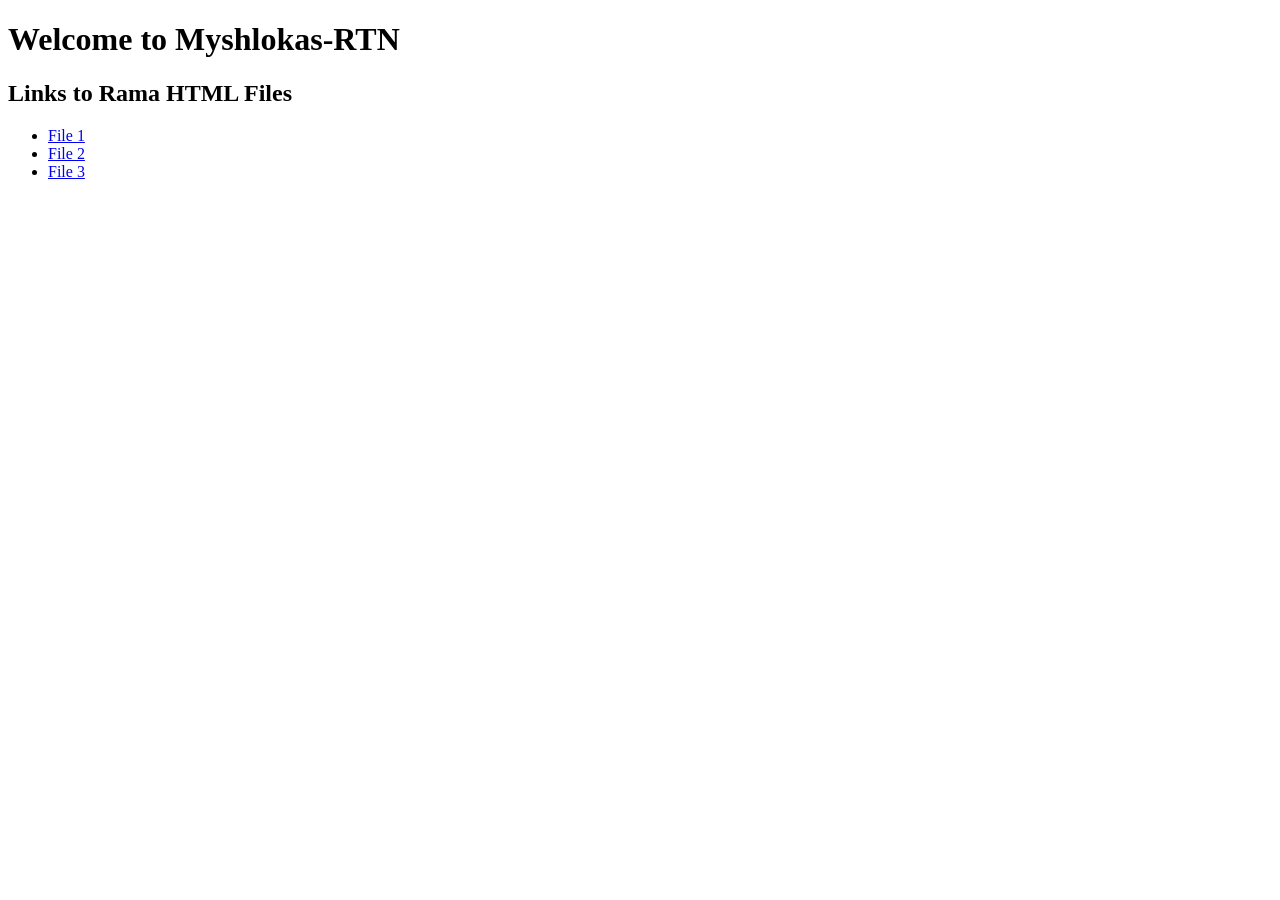
==== index.html @ 7e6cd4e2 "Create index.html for GitHub Pages" ====
<!DOCTYPE html>
<html lang="en">
<head>
    <meta charset="UTF-8">
    <meta name="viewport" content="width=device-width, initial-scale=1.0">
    <title>Homepage</title>
</head>
<body>
    <h1>Welcome to Myshlokas-RTN</h1>
    <h2>Links to Rama HTML Files</h2>
    <ul>
        <li><a href="Rama/file1.html">File 1</a></li>
        <li><a href="Rama/file2.html">File 2</a></li>
        <li><a href="Rama/file3.html">File 3</a></li>
        <!-- Add more links as needed -->
    </ul>
</body>
</html>
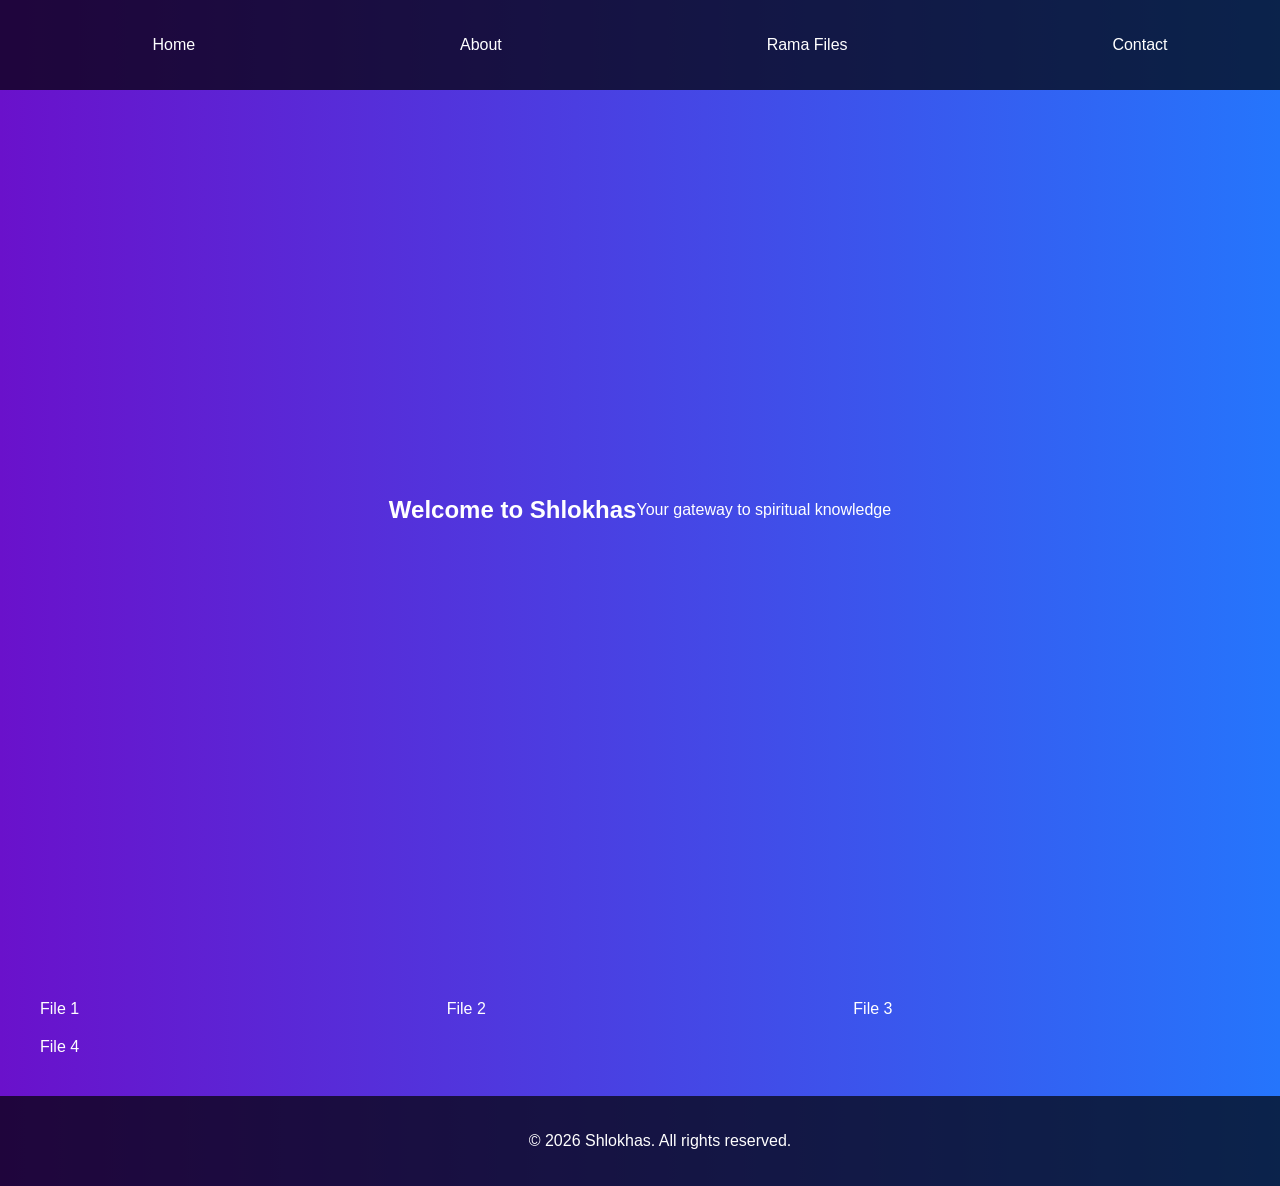
==== commit 6a1f8e34: "Update index.html" ====
--- a/index.html
+++ b/index.html
@@ -4,15 +4,95 @@
     <meta charset="UTF-8">
     <meta name="viewport" content="width=device-width, initial-scale=1.0">
     <title>Homepage</title>
+    <style>
+        body {
+            margin: 0;
+            font-family: Arial, sans-serif;
+            background: linear-gradient(to right, #6a11cb, #2575fc);
+            color: white;
+            overflow-x: hidden;
+        }
+        header {
+            background: rgba(0, 0, 0, 0.7);
+            padding: 20px;
+            position: fixed;
+            width: 100%;
+            top: 0;
+            z-index: 10;
+        }
+        nav ul {
+            list-style: none;
+            display: flex;
+            justify-content: space-around;
+            padding: 0;
+        }
+        nav ul li {
+            margin: 0 15px;
+        }
+        nav a {
+            color: white;
+            text-decoration: none;
+        }
+        .hero {
+            height: 100vh;
+            display: flex;
+            justify-content: center;
+            align-items: center;
+            text-align: center;
+            margin-top: 60px;
+            opacity: 0;
+            animation: fadeIn 1s forwards;
+        }
+        @keyframes fadeIn {
+            from { opacity: 0; }
+            to { opacity: 1; }
+        }
+        .grid {
+            display: grid;
+            grid-template-columns: repeat(auto-fill, minmax(300px, 1fr));
+            gap: 20px;
+            margin: 20px;
+            padding: 20px;
+        }
+        footer {
+            text-align: center;
+            padding: 20px;
+            background: rgba(0, 0, 0, 0.7);
+            position: relative;
+            bottom: 0;
+            width: 100%;
+        }
+        @media (max-width: 600px) {
+            nav ul {
+                flex-direction: column;
+            }
+        }
+    </style>
 </head>
 <body>
-    <h1>Welcome to Myshlokas-RTN</h1>
-    <h2>Links to Rama HTML Files</h2>
-    <ul>
-        <li><a href="Rama/file1.html">File 1</a></li>
-        <li><a href="Rama/file2.html">File 2</a></li>
-        <li><a href="Rama/file3.html">File 3</a></li>
-        <!-- Add more links as needed -->
-    </ul>
+    <header>
+        <nav>
+            <ul>
+                <li><a href="#">Home</a></li>
+                <li><a href="#">About</a></li>
+                <li><a href="#">Rama Files</a></li>
+                <li><a href="#">Contact</a></li>
+            </ul>
+        </nav>
+    </header>
+    <section class="hero">
+        <h1>Welcome to Shlokhas</h1>
+        <p>Your gateway to spiritual knowledge</p>
+    </section>
+    <section class="grid">
+        <!-- Sample content for grid. This will be replaced with Rama folder files -->
+        <div class="file">File 1</div>
+        <div class="file">File 2</div>
+        <div class="file">File 3</div>
+        <div class="file">File 4</div>
+    </section>
+    <footer>
+        <p>© 2026 Shlokhas. All rights reserved.</p>
+    </footer>
 </body>
-</html>+</html>
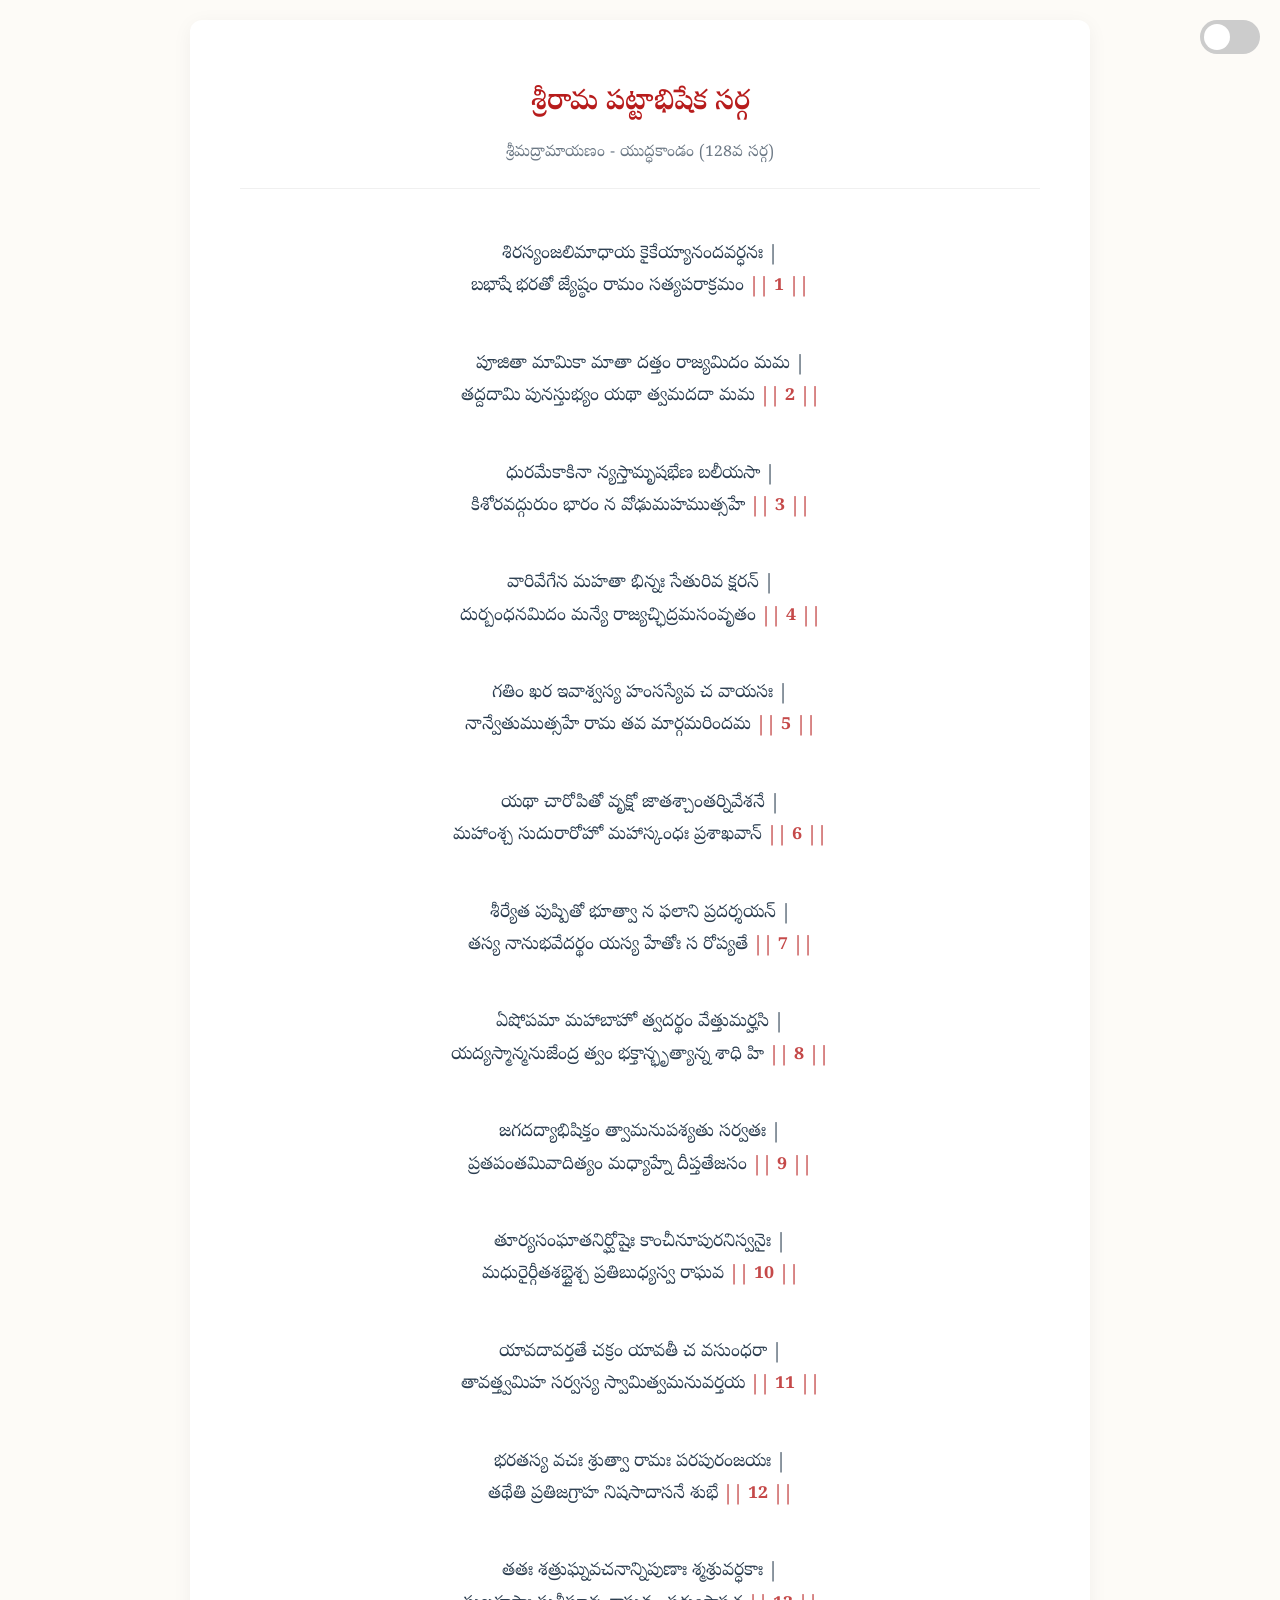
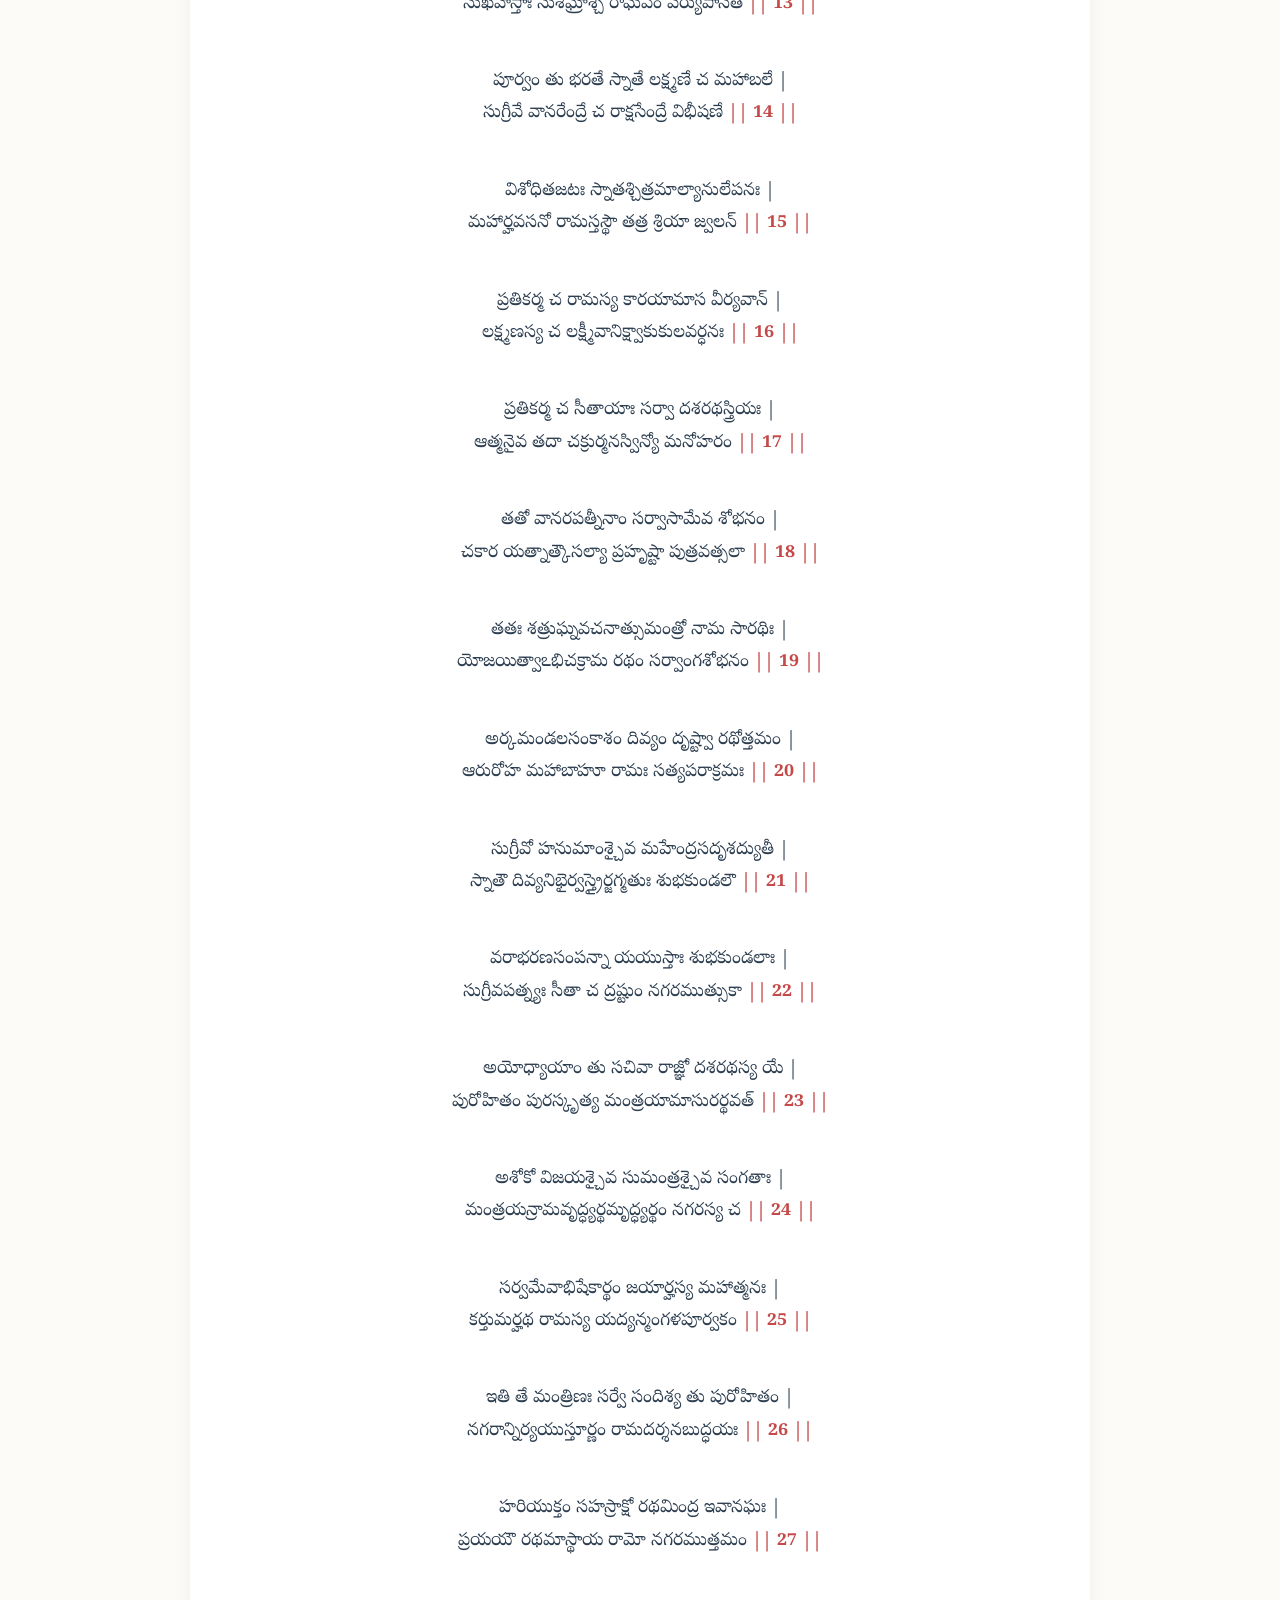
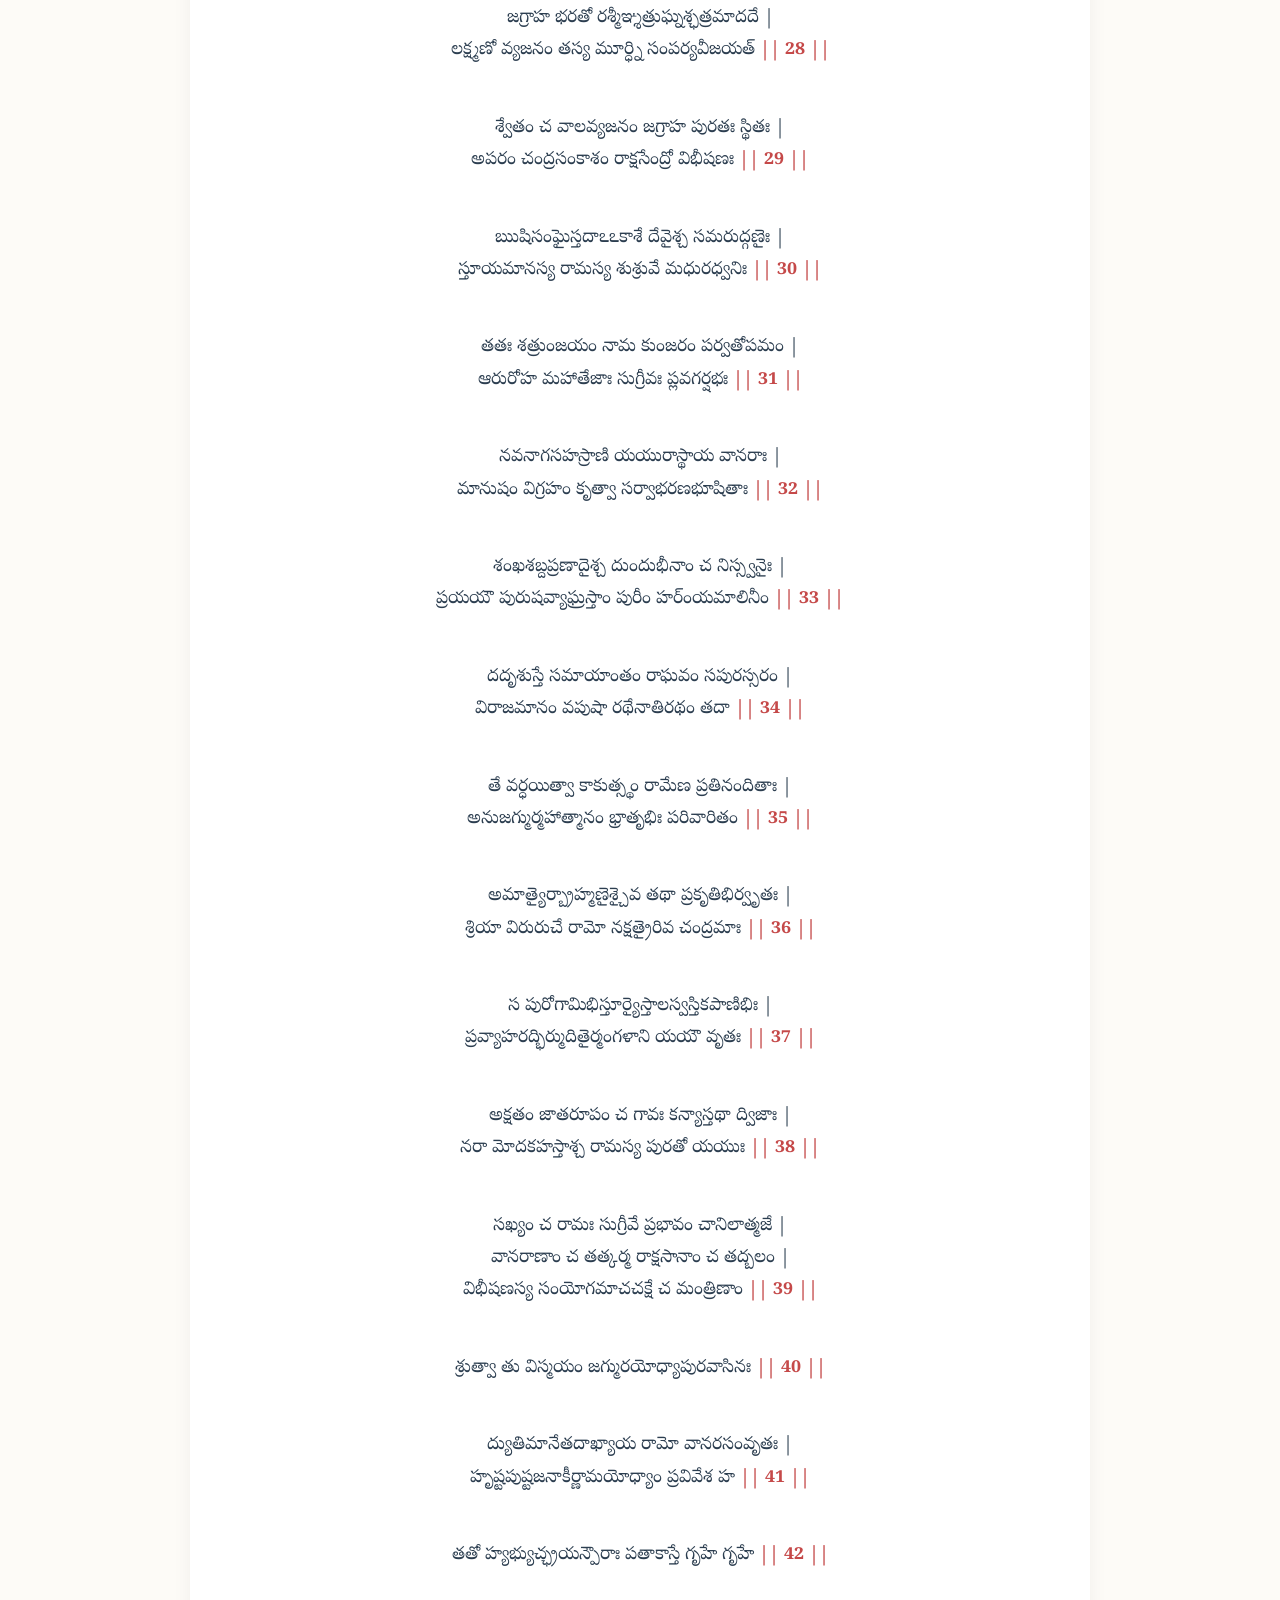
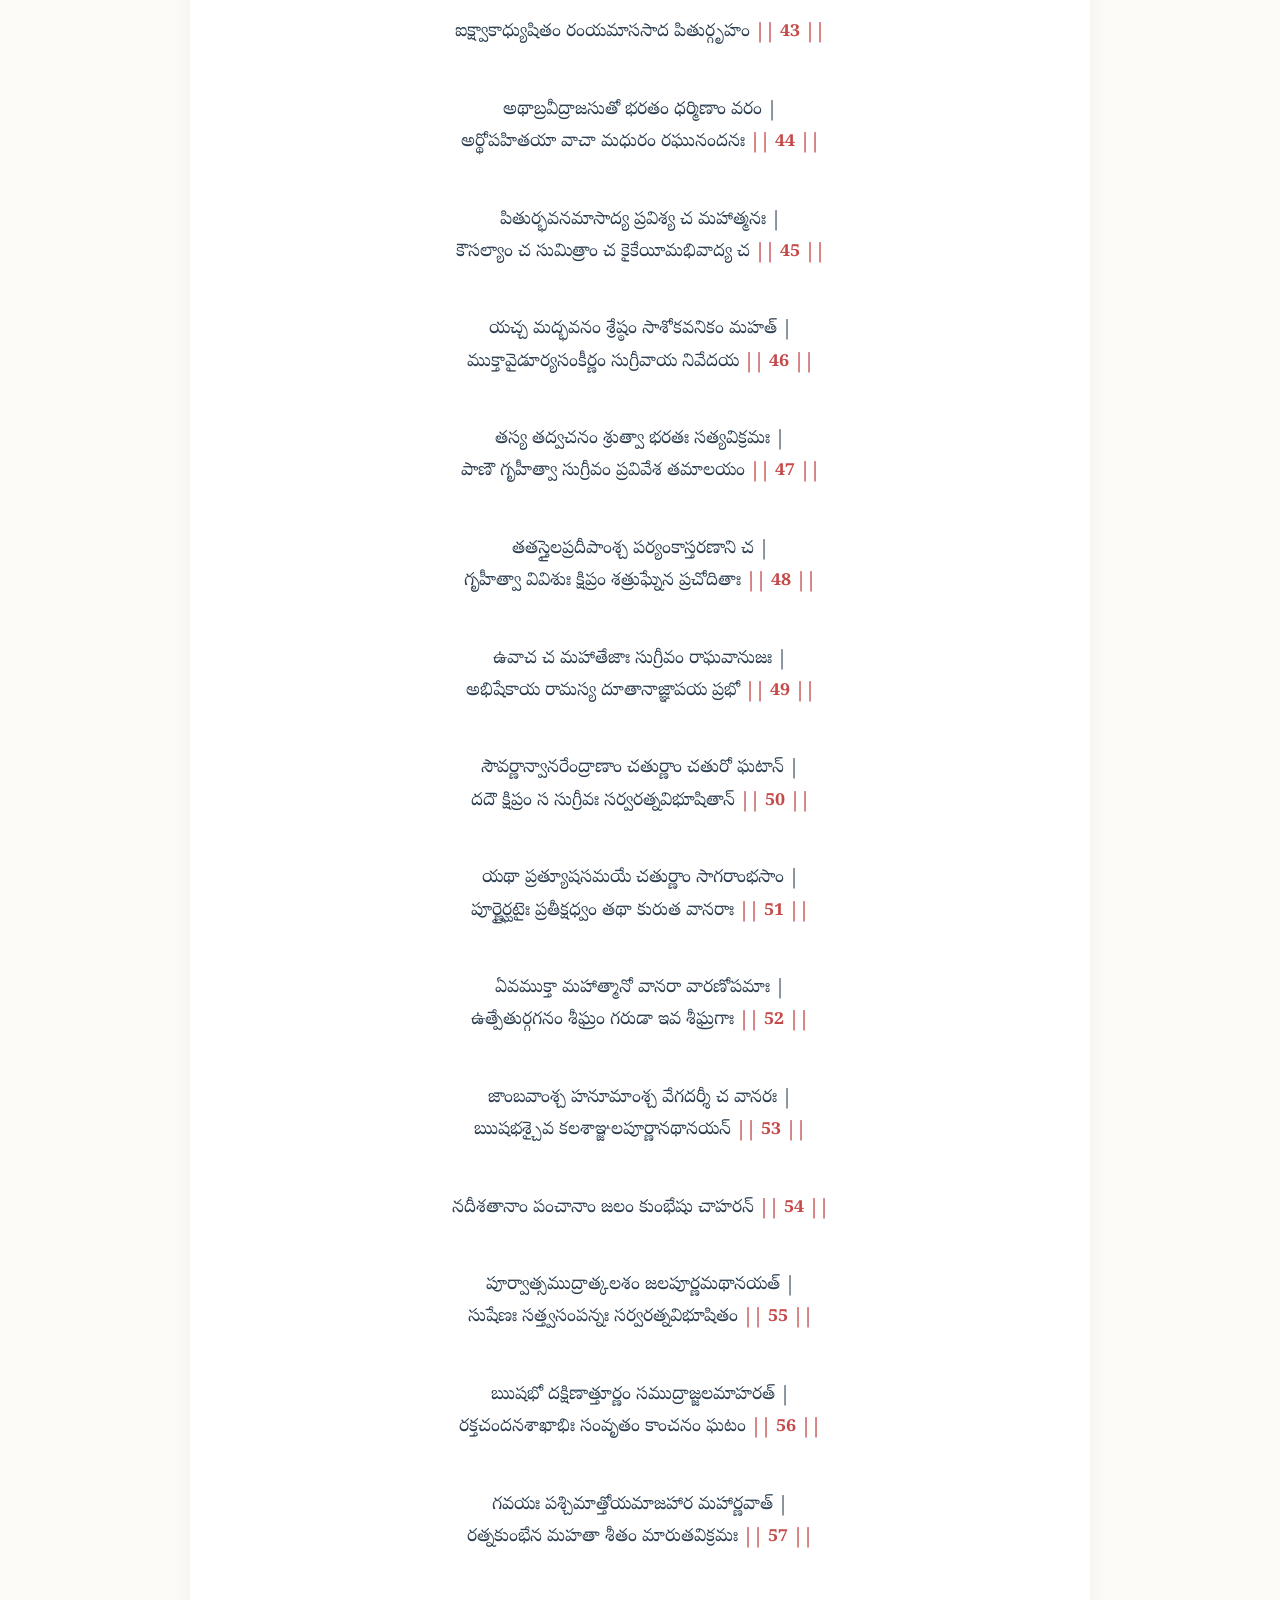
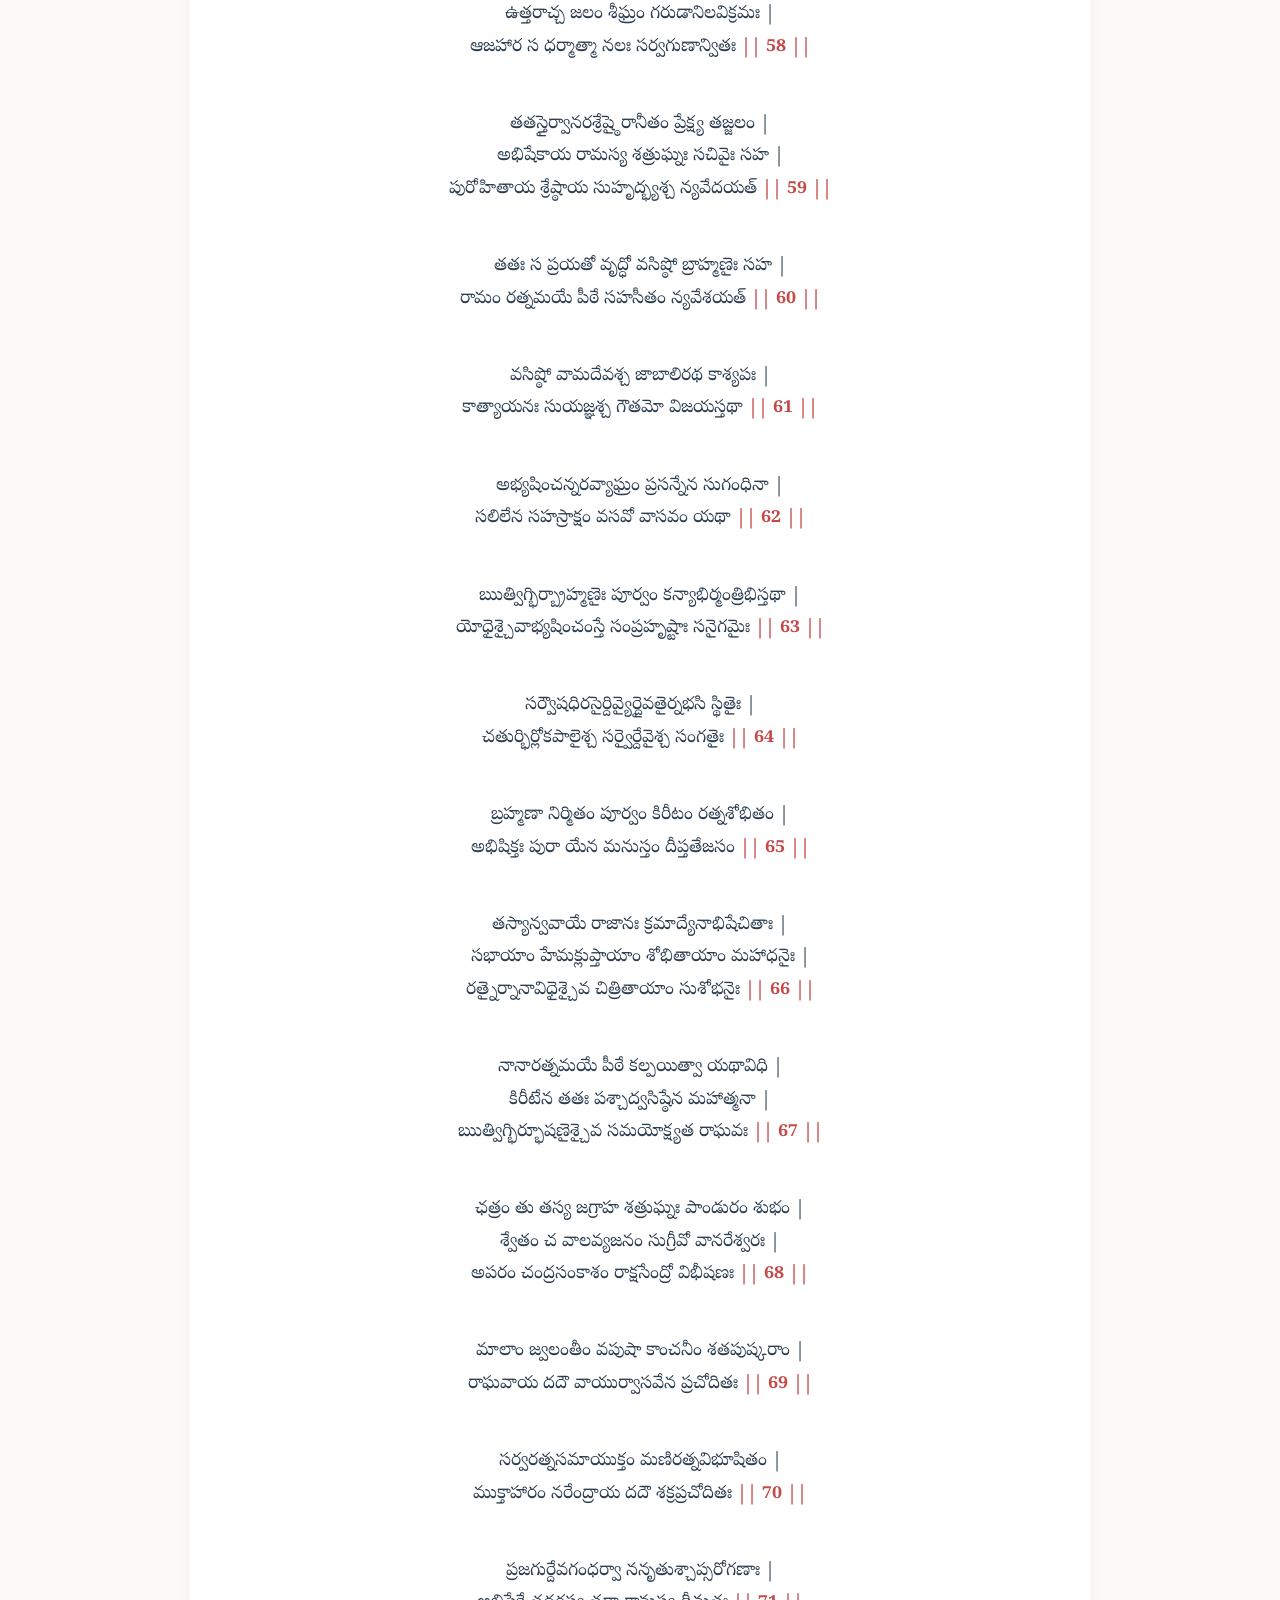
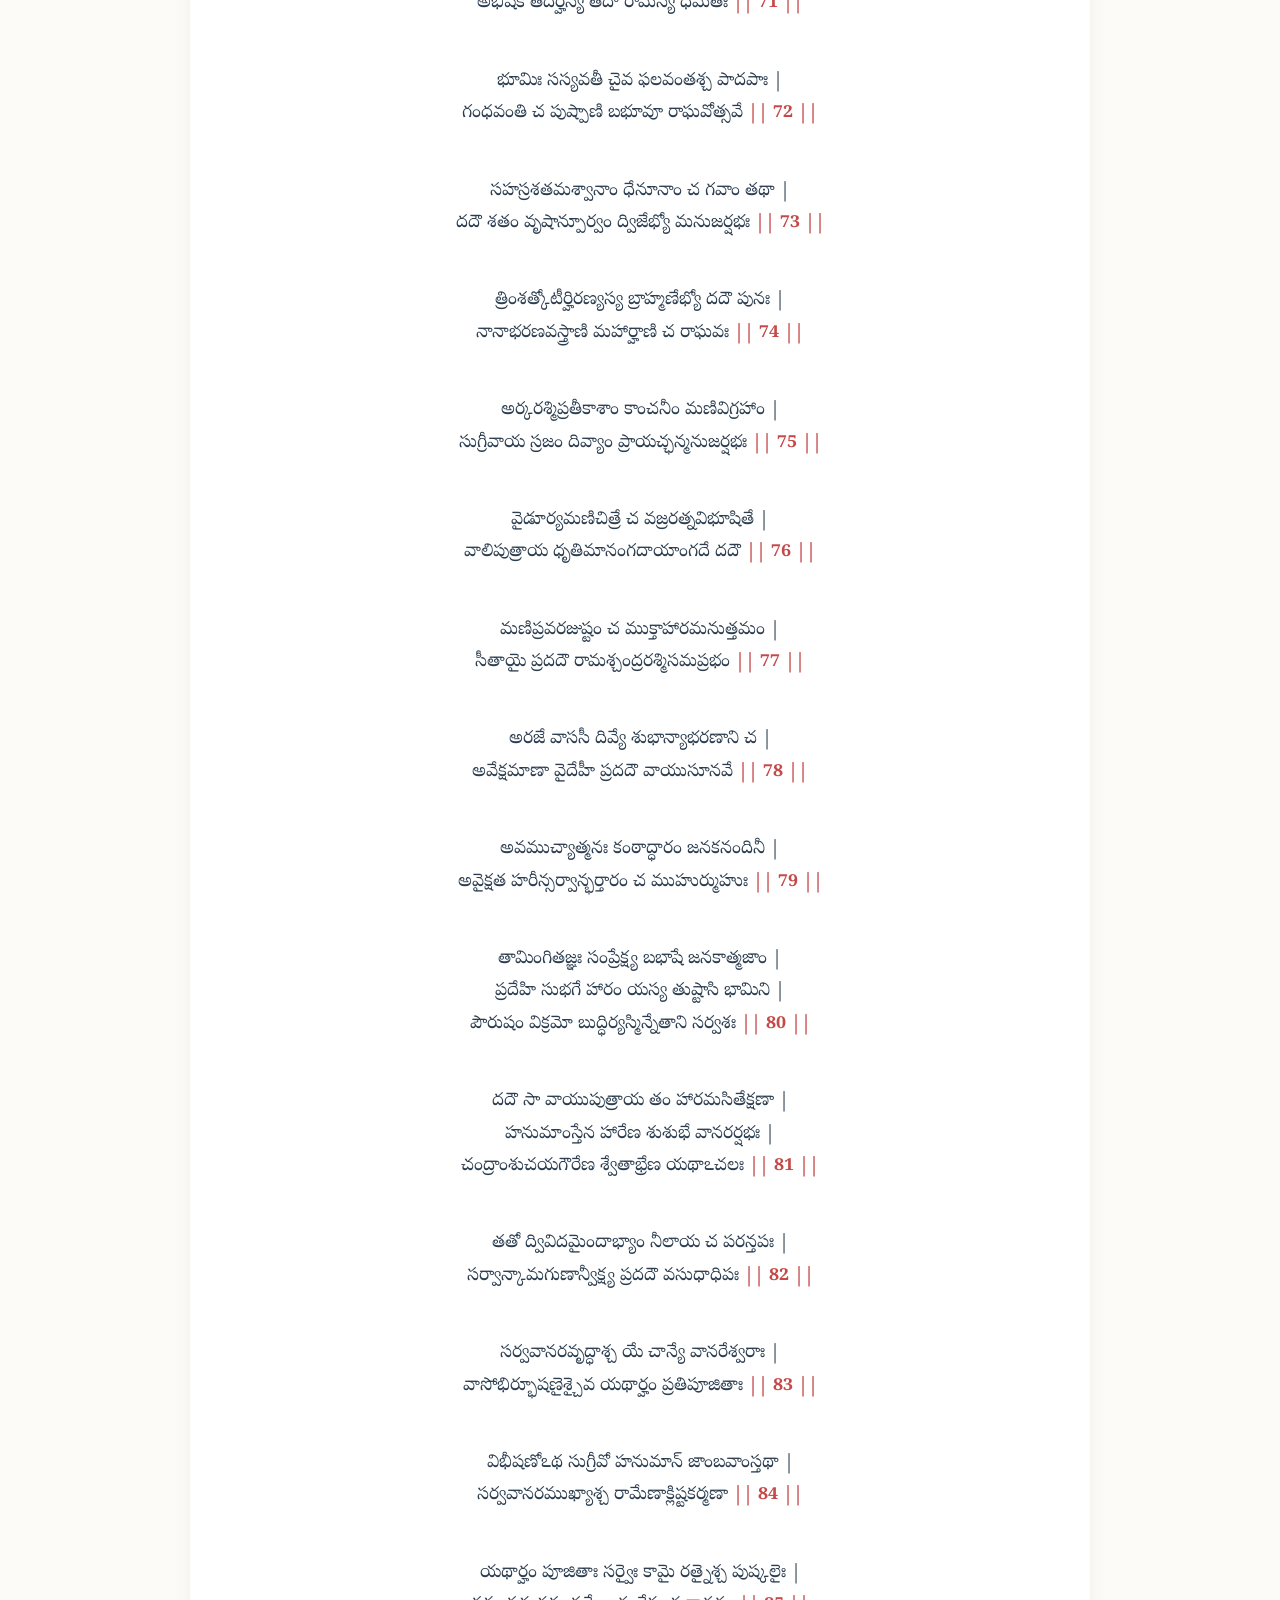
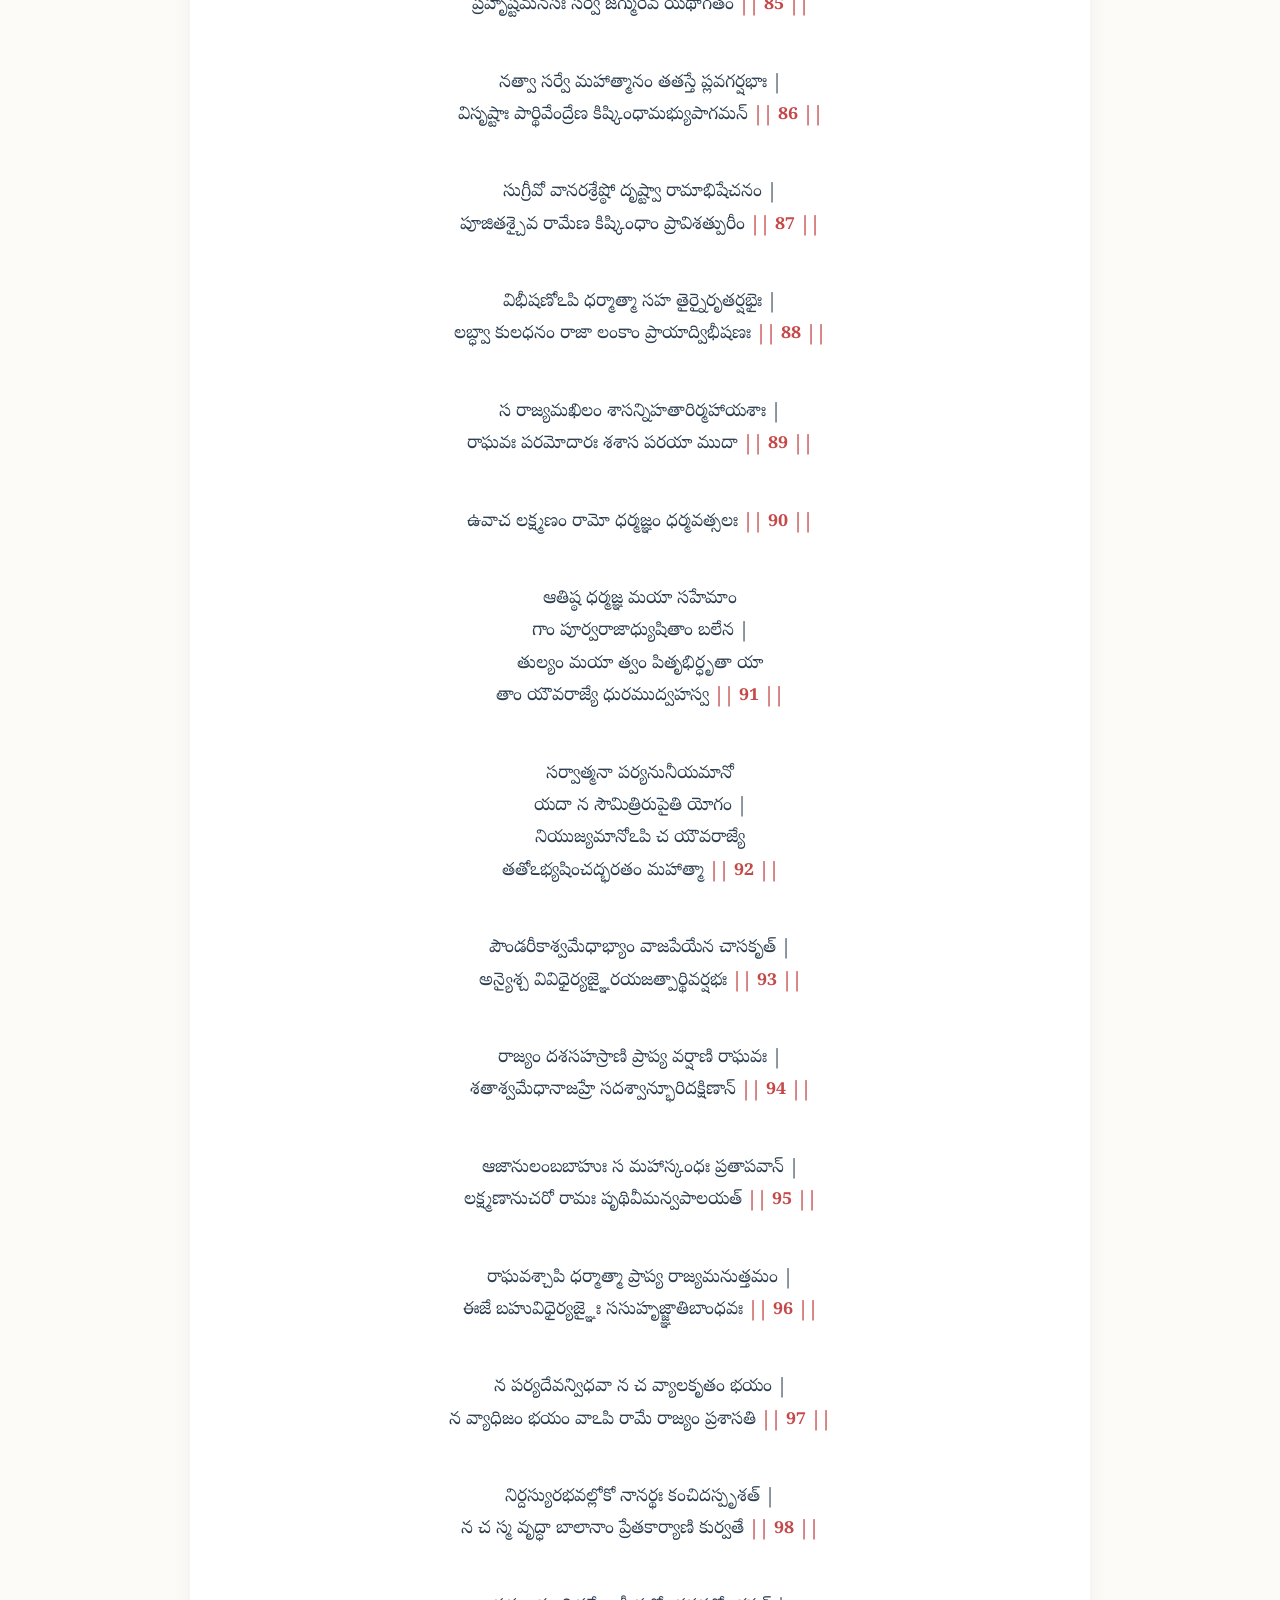
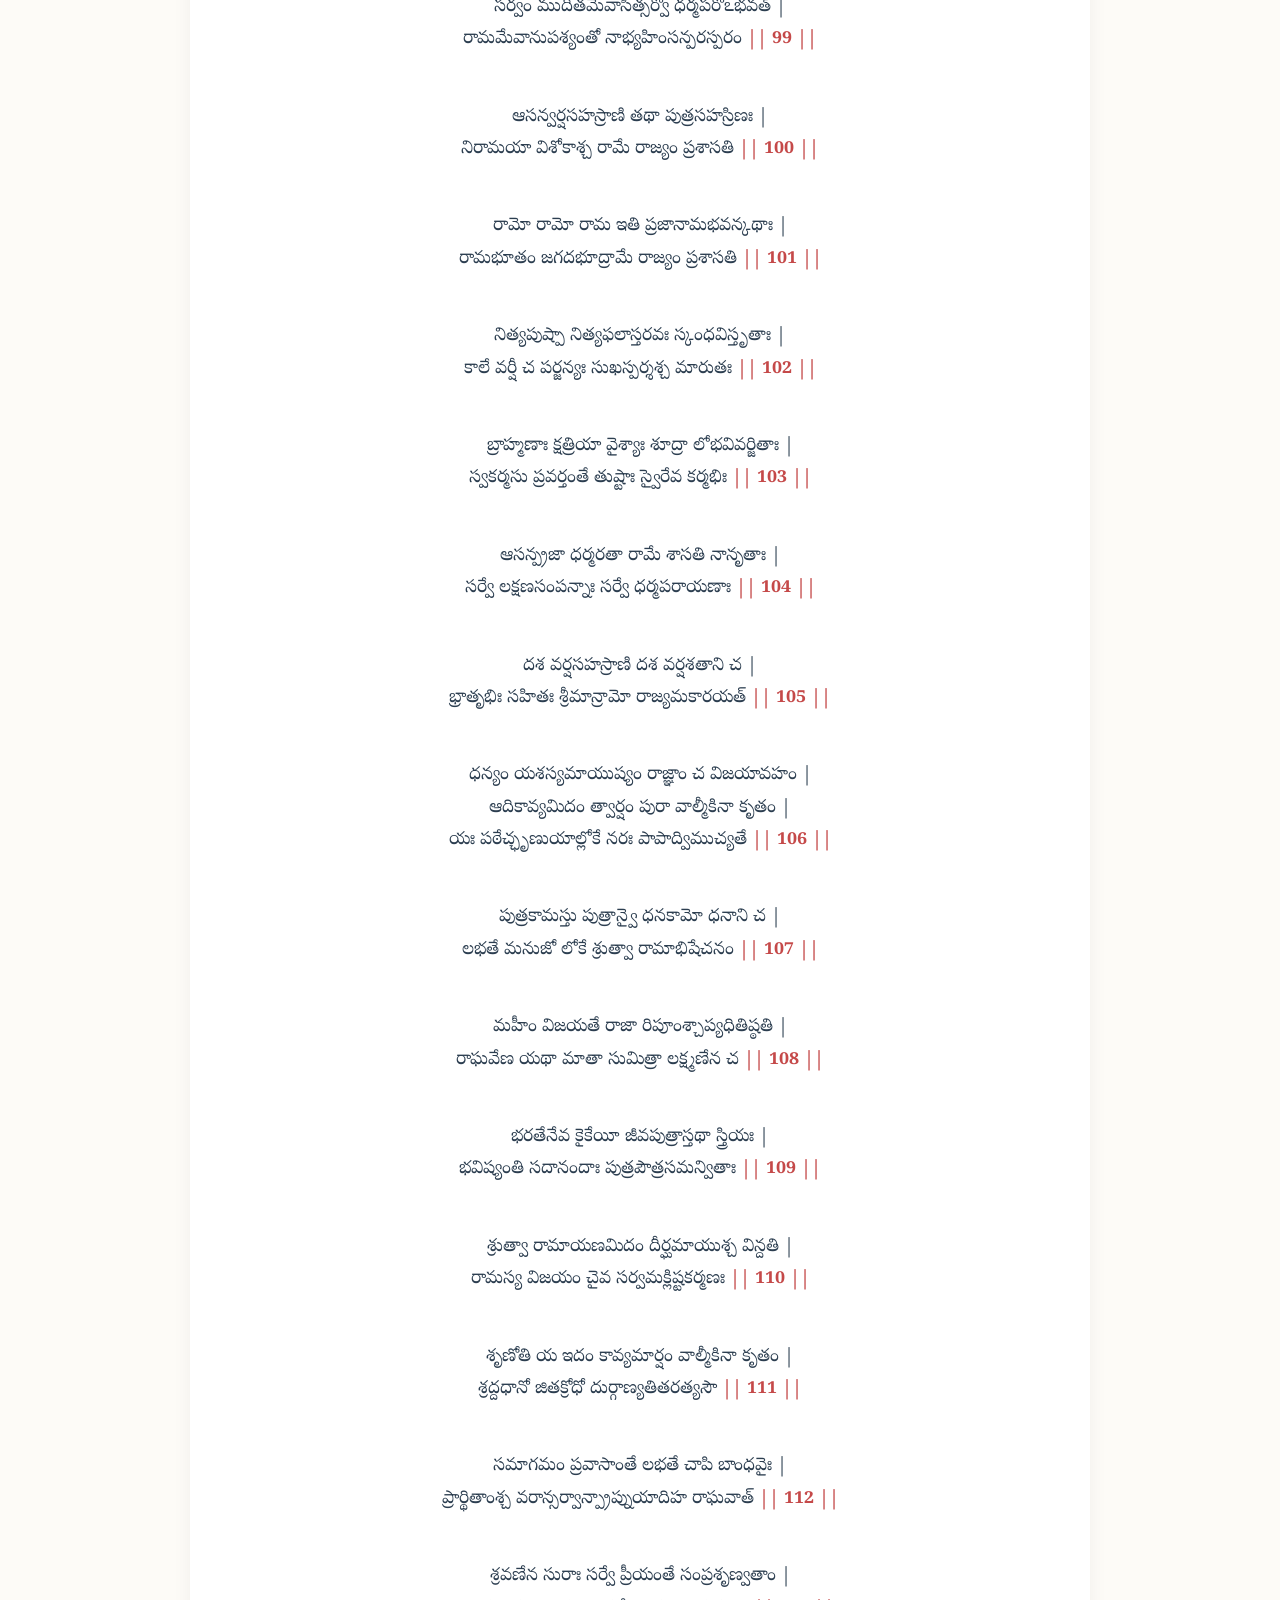
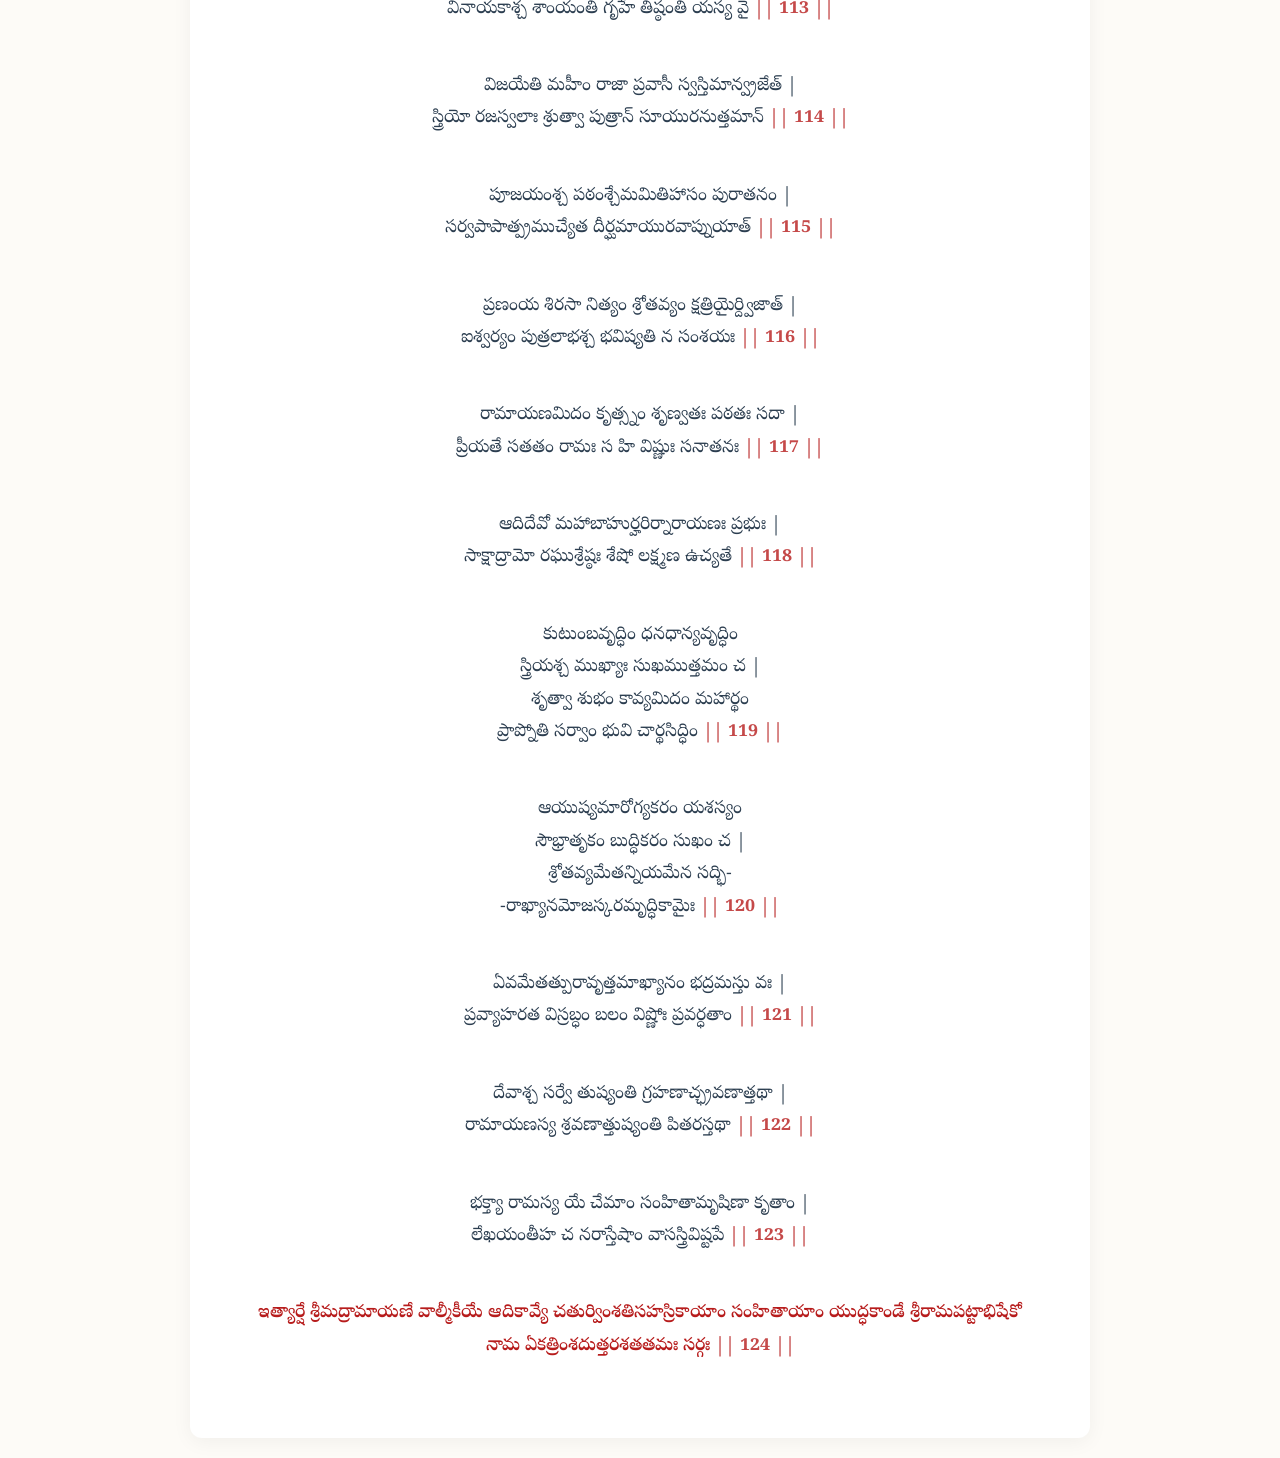
==== commit 40b761d4: "Update index.html" ====
--- a/index.html
+++ b/index.html
@@ -1,98 +1,451 @@
 <!DOCTYPE html>
-<html lang="en">
+<html lang="te">
+
 <head>
     <meta charset="UTF-8">
     <meta name="viewport" content="width=device-width, initial-scale=1.0">
-    <title>Homepage</title>
+    <title>శ్రీరామ పట్టాభిషేక సర్గ</title>
+    <link rel="preconnect" href="https://fonts.googleapis.com">
+    <link rel="preconnect" href="https://fonts.gstatic.com" crossorigin>
+    <link href="https://fonts.googleapis.com/css2?family=Noto+Serif+Telugu:wght@400;600&display=swap" rel="stylesheet">
     <style>
+        :root {
+            --bg-color: #fdfbf7;
+            --container-bg: #ffffff;
+            --text-color: #2c3e50;
+            --accent-color: #b71c1c;
+            --border-color: #eaeaea;
+        }
+
+        body.dark-mode {
+            --bg-color: #121212;
+            --container-bg: #1e1e1e;
+            --text-color: #e0e0e0;
+            --accent-color: #ff8a80;
+            --border-color: #333333;
+        }
+
+        .theme-switch-wrapper {
+            position: absolute;
+            top: 20px;
+            right: 20px;
+            display: flex;
+            align-items: center;
+        }
+
+        .theme-switch {
+            display: inline-block;
+            height: 34px;
+            position: relative;
+            width: 60px;
+        }
+
+        .theme-switch input {
+            display: none;
+        }
+
+        .slider {
+            background-color: #ccc;
+            bottom: 0;
+            cursor: pointer;
+            left: 0;
+            position: absolute;
+            right: 0;
+            top: 0;
+            transition: .4s;
+            border-radius: 34px;
+        }
+
+        .slider:before {
+            background-color: #fff;
+            bottom: 4px;
+            content: "";
+            height: 26px;
+            left: 4px;
+            position: absolute;
+            transition: .4s;
+            width: 26px;
+            border-radius: 50%;
+        }
+
+        input:checked+.slider {
+            background-color: var(--accent-color);
+        }
+
+        input:checked+.slider:before {
+            transform: translateX(26px);
+        }
+
         body {
+            font-family: 'Noto Serif Telugu', serif;
+            background-color: var(--bg-color);
+            color: var(--text-color);
+            line-height: 1.8;
             margin: 0;
-            font-family: Arial, sans-serif;
-            background: linear-gradient(to right, #6a11cb, #2575fc);
-            color: white;
-            overflow-x: hidden;
-        }
-        header {
-            background: rgba(0, 0, 0, 0.7);
             padding: 20px;
-            position: fixed;
-            width: 100%;
-            top: 0;
-            z-index: 10;
-        }
-        nav ul {
-            list-style: none;
-            display: flex;
-            justify-content: space-around;
-            padding: 0;
-        }
-        nav ul li {
-            margin: 0 15px;
-        }
-        nav a {
-            color: white;
-            text-decoration: none;
-        }
-        .hero {
-            height: 100vh;
             display: flex;
             justify-content: center;
-            align-items: center;
+        }
+
+        .container {
+            max-width: 800px;
+            background-color: var(--container-bg);
+            padding: 40px 50px;
+            border-radius: 12px;
+            box-shadow: 0 4px 20px rgba(0, 0, 0, 0.05);
+        }
+
+        h1 {
             text-align: center;
-            margin-top: 60px;
-            opacity: 0;
-            animation: fadeIn 1s forwards;
-        }
-        @keyframes fadeIn {
-            from { opacity: 0; }
-            to { opacity: 1; }
-        }
-        .grid {
-            display: grid;
-            grid-template-columns: repeat(auto-fill, minmax(300px, 1fr));
-            gap: 20px;
-            margin: 20px;
-            padding: 20px;
-        }
-        footer {
+            color: var(--accent-color);
+            font-size: 28px;
+            font-weight: 600;
+            margin-bottom: 10px;
+        }
+
+        .subtitle {
             text-align: center;
-            padding: 20px;
-            background: rgba(0, 0, 0, 0.7);
-            position: relative;
-            bottom: 0;
-            width: 100%;
-        }
+            font-size: 16px;
+            color: var(--text-color);
+            opacity: 0.7;
+            margin-bottom: 40px;
+            padding-bottom: 20px;
+            border-bottom: 1px solid var(--border-color);
+        }
+
+        .sloka {
+            font-size: 18px;
+            text-align: center;
+            margin-bottom: 25px;
+            padding: 10px;
+            transition: background-color 0.3s ease;
+            border-radius: 8px;
+        }
+
+        .sloka:hover {
+            background-color: rgba(183, 28, 28, 0.05);
+        }
+
+        body.dark-mode .sloka:hover {
+            background-color: rgba(255, 138, 128, 0.1);
+        }
+
+        .number {
+            color: var(--accent-color);
+            font-weight: bold;
+            opacity: 0.8;
+        }
+
+        /* Mobile Adjustments */
         @media (max-width: 600px) {
-            nav ul {
-                flex-direction: column;
+            .container {
+                padding: 20px;
+            }
+
+            h1 {
+                font-size: 24px;
+            }
+
+            .sloka {
+                font-size: 16px;
             }
         }
     </style>
 </head>
+
 <body>
-    <header>
-        <nav>
-            <ul>
-                <li><a href="#">Home</a></li>
-                <li><a href="#">About</a></li>
-                <li><a href="#">Rama Files</a></li>
-                <li><a href="#">Contact</a></li>
-            </ul>
-        </nav>
-    </header>
-    <section class="hero">
-        <h1>Welcome to Shlokhas</h1>
-        <p>Your gateway to spiritual knowledge</p>
-    </section>
-    <section class="grid">
-        <!-- Sample content for grid. This will be replaced with Rama folder files -->
-        <div class="file">File 1</div>
-        <div class="file">File 2</div>
-        <div class="file">File 3</div>
-        <div class="file">File 4</div>
-    </section>
-    <footer>
-        <p>© 2026 Shlokhas. All rights reserved.</p>
-    </footer>
+
+    <div class="theme-switch-wrapper">
+        <label class="theme-switch" for="checkbox">
+            <input type="checkbox" id="checkbox" />
+            <div class="slider"></div>
+        </label>
+    </div>
+
+    <div class="container">
+        <h1>శ్రీరామ పట్టాభిషేక సర్గ</h1>
+        <div class="subtitle">శ్రీమద్రామాయణం - యుద్ధకాండం (128వ సర్గ)</div>
+
+        <div class="sloka">శిరస్యంజలిమాధాయ కైకేయ్యానందవర్ధనః |<br>బభాషే భరతో జ్యేష్ఠం రామం సత్యపరాక్రమం <span
+                class="number">|| 1 ||</span></div>
+        <div class="sloka">పూజితా మామికా మాతా దత్తం రాజ్యమిదం మమ |<br>తద్దదామి పునస్తుభ్యం యథా త్వమదదా మమ <span
+                class="number">|| 2 ||</span></div>
+        <div class="sloka">ధురమేకాకినా న్యస్తామృషభేణ బలీయసా |<br>కిశోరవద్గురుం భారం న వోఢుమహముత్సహే <span
+                class="number">|| 3 ||</span></div>
+        <div class="sloka">వారివేగేన మహతా భిన్నః సేతురివ క్షరన్ |<br>దుర్బంధనమిదం మన్యే రాజ్యచ్ఛిద్రమసంవృతం <span
+                class="number">|| 4 ||</span></div>
+        <div class="sloka">గతిం ఖర ఇవాశ్వస్య హంసస్యేవ చ వాయసః |<br>నాన్వేతుముత్సహే రామ తవ మార్గమరిందమ <span
+                class="number">|| 5 ||</span></div>
+        <div class="sloka">యథా చారోపితో వృక్షో జాతశ్చాంతర్నివేశనే |<br>మహాంశ్చ సుదురారోహో మహాస్కంధః ప్రశాఖవాన్ <span
+                class="number">|| 6 ||</span></div>
+        <div class="sloka">శీర్యేత పుష్పితో భూత్వా న ఫలాని ప్రదర్శయన్ |<br>తస్య నానుభవేదర్థం యస్య హేతోః స రోప్యతే <span
+                class="number">|| 7 ||</span></div>
+        <div class="sloka">ఏషోపమా మహాబాహో త్వదర్థం వేత్తుమర్హసి |<br>యద్యస్మాన్మనుజేంద్ర త్వం భక్తాన్భృత్యాన్న శాధి హి
+            <span class="number">|| 8 ||</span>
+        </div>
+        <div class="sloka">జగదద్యాభిషిక్తం త్వామనుపశ్యతు సర్వతః |<br>ప్రతపంతమివాదిత్యం మధ్యాహ్నే దీప్తతేజసం <span
+                class="number">|| 9 ||</span></div>
+        <div class="sloka">తూర్యసంఘాతనిర్ఘోషైః కాంచీనూపురనిస్వనైః |<br>మధురైర్గీతశబ్దైశ్చ ప్రతిబుధ్యస్వ రాఘవ <span
+                class="number">|| 10 ||</span></div>
+        <div class="sloka">యావదావర్తతే చక్రం యావతీ చ వసుంధరా |<br>తావత్త్వమిహ సర్వస్య స్వామిత్వమనువర్తయ <span
+                class="number">|| 11 ||</span></div>
+        <div class="sloka">భరతస్య వచః శ్రుత్వా రామః పరపురంజయః |<br>తథేతి ప్రతిజగ్రాహ నిషసాదాసనే శుభే <span
+                class="number">|| 12 ||</span></div>
+        <div class="sloka">తతః శత్రుఘ్నవచనాన్నిపుణాః శ్మశ్రువర్ధకాః |<br>సుఖహస్తాః సుశీఘ్రాశ్చ రాఘవం పర్యుపాసత <span
+                class="number">|| 13 ||</span></div>
+        <div class="sloka">పూర్వం తు భరతే స్నాతే లక్ష్మణే చ మహాబలే |<br>సుగ్రీవే వానరేంద్రే చ రాక్షసేంద్రే విభీషణే <span
+                class="number">|| 14 ||</span></div>
+        <div class="sloka">విశోధితజటః స్నాతశ్చిత్రమాల్యానులేపనః |<br>మహార్హవసనో రామస్తస్థౌ తత్ర శ్రియా జ్వలన్ <span
+                class="number">|| 15 ||</span></div>
+        <div class="sloka">ప్రతికర్మ చ రామస్య కారయామాస వీర్యవాన్ |<br>లక్ష్మణస్య చ లక్ష్మీవానిక్ష్వాకుకులవర్ధనః <span
+                class="number">|| 16 ||</span></div>
+        <div class="sloka">ప్రతికర్మ చ సీతాయాః సర్వా దశరథస్త్రియః |<br>ఆత్మనైవ తదా చక్రుర్మనస్విన్యో మనోహరం <span
+                class="number">|| 17 ||</span></div>
+        <div class="sloka">తతో వానరపత్నీనాం సర్వాసామేవ శోభనం |<br>చకార యత్నాత్కౌసల్యా ప్రహృష్టా పుత్రవత్సలా <span
+                class="number">|| 18 ||</span></div>
+        <div class="sloka">తతః శత్రుఘ్నవచనాత్సుమంత్రో నామ సారథిః |<br>యోజయిత్వాఽభిచక్రామ రథం సర్వాంగశోభనం <span
+                class="number">|| 19 ||</span></div>
+        <div class="sloka">అర్కమండలసంకాశం దివ్యం దృష్ట్వా రథోత్తమం |<br>ఆరురోహ మహాబాహూ రామః సత్యపరాక్రమః <span
+                class="number">|| 20 ||</span></div>
+        <div class="sloka">సుగ్రీవో హనుమాంశ్చైవ మహేంద్రసదృశద్యుతీ |<br>స్నాతౌ దివ్యనిభైర్వస్త్రైర్జగ్మతుః శుభకుండలౌ
+            <span class="number">|| 21 ||</span>
+        </div>
+        <div class="sloka">వరాభరణసంపన్నా యయుస్తాః శుభకుండలాః |<br>సుగ్రీవపత్న్యః సీతా చ ద్రష్టుం నగరముత్సుకా <span
+                class="number">|| 22 ||</span></div>
+        <div class="sloka">అయోధ్యాయాం తు సచివా రాజ్ఞో దశరథస్య యే |<br>పురోహితం పురస్కృత్య మంత్రయామాసురర్థవత్ <span
+                class="number">|| 23 ||</span></div>
+        <div class="sloka">అశోకో విజయశ్చైవ సుమంత్రశ్చైవ సంగతాః |<br>మంత్రయన్రామవృద్ధ్యర్థమృద్ధ్యర్థం నగరస్య చ <span
+                class="number">|| 24 ||</span></div>
+        <div class="sloka">సర్వమేవాభిషేకార్థం జయార్హస్య మహాత్మనః |<br>కర్తుమర్హథ రామస్య యద్యన్మంగళపూర్వకం <span
+                class="number">|| 25 ||</span></div>
+        <div class="sloka">ఇతి తే మంత్రిణః సర్వే సందిశ్య తు పురోహితం |<br>నగరాన్నిర్యయుస్తూర్ణం రామదర్శనబుద్ధయః <span
+                class="number">|| 26 ||</span></div>
+        <div class="sloka">హరియుక్తం సహస్రాక్షో రథమింద్ర ఇవానఘః |<br>ప్రయయౌ రథమాస్థాయ రామో నగరముత్తమం <span
+                class="number">|| 27 ||</span></div>
+        <div class="sloka">జగ్రాహ భరతో రశ్మీఞ్శత్రుఘ్నశ్ఛత్రమాదదే |<br>లక్ష్మణో వ్యజనం తస్య మూర్ధ్ని సంపర్యవీజయత్ <span
+                class="number">|| 28 ||</span></div>
+        <div class="sloka">శ్వేతం చ వాలవ్యజనం జగ్రాహ పురతః స్థితః |<br>అపరం చంద్రసంకాశం రాక్షసేంద్రో విభీషణః <span
+                class="number">|| 29 ||</span></div>
+        <div class="sloka">ఋషిసంఘైస్తదాఽఽకాశే దేవైశ్చ సమరుద్గణైః |<br>స్తూయమానస్య రామస్య శుశ్రువే మధురధ్వనిః <span
+                class="number">|| 30 ||</span></div>
+        <div class="sloka">తతః శత్రుంజయం నామ కుంజరం పర్వతోపమం |<br>ఆరురోహ మహాతేజాః సుగ్రీవః ప్లవగర్షభః <span
+                class="number">|| 31 ||</span></div>
+        <div class="sloka">నవనాగసహస్రాణి యయురాస్థాయ వానరాః |<br>మానుషం విగ్రహం కృత్వా సర్వాభరణభూషితాః <span
+                class="number">|| 32 ||</span></div>
+        <div class="sloka">శంఖశబ్దప్రణాదైశ్చ దుందుభీనాం చ నిస్స్వనైః |<br>ప్రయయౌ పురుషవ్యాఘ్రస్తాం పురీం హర్ంయమాలినీం
+            <span class="number">|| 33 ||</span>
+        </div>
+        <div class="sloka">దదృశుస్తే సమాయాంతం రాఘవం సపురస్సరం |<br>విరాజమానం వపుషా రథేనాతిరథం తదా <span
+                class="number">|| 34 ||</span></div>
+        <div class="sloka">తే వర్ధయిత్వా కాకుత్స్థం రామేణ ప్రతినందితాః |<br>అనుజగ్ముర్మహాత్మానం భ్రాతృభిః పరివారితం
+            <span class="number">|| 35 ||</span>
+        </div>
+        <div class="sloka">అమాత్యైర్బ్రాహ్మణైశ్చైవ తథా ప్రకృతిభిర్వృతః |<br>శ్రియా విరురుచే రామో నక్షత్రైరివ చంద్రమాః
+            <span class="number">|| 36 ||</span>
+        </div>
+        <div class="sloka">స పురోగామిభిస్తూర్యైస్తాలస్వస్తికపాణిభిః |<br>ప్రవ్యాహరద్భిర్ముదితైర్మంగళాని యయౌ వృతః <span
+                class="number">|| 37 ||</span></div>
+        <div class="sloka">అక్షతం జాతరూపం చ గావః కన్యాస్తథా ద్విజాః |<br>నరా మోదకహస్తాశ్చ రామస్య పురతో యయుః <span
+                class="number">|| 38 ||</span></div>
+        <div class="sloka">సఖ్యం చ రామః సుగ్రీవే ప్రభావం చానిలాత్మజే |<br>వానరాణాం చ తత్కర్మ రాక్షసానాం చ తద్బలం
+            |<br>విభీషణస్య సంయోగమాచచక్షే చ మంత్రిణాం <span class="number">|| 39 ||</span></div>
+        <div class="sloka">శ్రుత్వా తు విస్మయం జగ్మురయోధ్యాపురవాసినః <span class="number">|| 40 ||</span></div>
+        <div class="sloka">ద్యుతిమానేతదాఖ్యాయ రామో వానరసంవృతః |<br>హృష్టపుష్టజనాకీర్ణామయోధ్యాం ప్రవివేశ హ <span
+                class="number">|| 41 ||</span></div>
+        <div class="sloka">తతో హ్యభ్యుచ్ఛ్రయన్పౌరాః పతాకాస్తే గృహే గృహే <span class="number">|| 42 ||</span></div>
+        <div class="sloka">ఐక్ష్వాకాధ్యుషితం రంయమాససాద పితుర్గృహం <span class="number">|| 43 ||</span></div>
+        <div class="sloka">అథాబ్రవీద్రాజసుతో భరతం ధర్మిణాం వరం |<br>అర్థోపహితయా వాచా మధురం రఘునందనః <span
+                class="number">|| 44 ||</span></div>
+        <div class="sloka">పితుర్భవనమాసాద్య ప్రవిశ్య చ మహాత్మనః |<br>కౌసల్యాం చ సుమిత్రాం చ కైకేయీమభివాద్య చ <span
+                class="number">|| 45 ||</span></div>
+        <div class="sloka">యచ్చ మద్భవనం శ్రేష్ఠం సాశోకవనికం మహత్ |<br>ముక్తావైడూర్యసంకీర్ణం సుగ్రీవాయ నివేదయ <span
+                class="number">|| 46 ||</span></div>
+        <div class="sloka">తస్య తద్వచనం శ్రుత్వా భరతః సత్యవిక్రమః |<br>పాణౌ గృహీత్వా సుగ్రీవం ప్రవివేశ తమాలయం <span
+                class="number">|| 47 ||</span></div>
+        <div class="sloka">తతస్తైలప్రదీపాంశ్చ పర్యంకాస్తరణాని చ |<br>గృహీత్వా వివిశుః క్షిప్రం శత్రుఘ్నేన ప్రచోదితాః
+            <span class="number">|| 48 ||</span>
+        </div>
+        <div class="sloka">ఉవాచ చ మహాతేజాః సుగ్రీవం రాఘవానుజః |<br>అభిషేకాయ రామస్య దూతానాజ్ఞాపయ ప్రభో <span
+                class="number">|| 49 ||</span></div>
+        <div class="sloka">సౌవర్ణాన్వానరేంద్రాణాం చతుర్ణాం చతురో ఘటాన్ |<br>దదౌ క్షిప్రం స సుగ్రీవః సర్వరత్నవిభూషితాన్
+            <span class="number">|| 50 ||</span>
+        </div>
+        <div class="sloka">యథా ప్రత్యూషసమయే చతుర్ణాం సాగరాంభసాం |<br>పూర్ణైర్ఘటైః ప్రతీక్షధ్వం తథా కురుత వానరాః <span
+                class="number">|| 51 ||</span></div>
+        <div class="sloka">ఏవముక్తా మహాత్మానో వానరా వారణోపమాః |<br>ఉత్పేతుర్గగనం శీఘ్రం గరుడా ఇవ శీఘ్రగాః <span
+                class="number">|| 52 ||</span></div>
+        <div class="sloka">జాంబవాంశ్చ హనూమాంశ్చ వేగదర్శీ చ వానరః |<br>ఋషభశ్చైవ కలశాఞ్జలపూర్ణానథానయన్ <span
+                class="number">|| 53 ||</span></div>
+        <div class="sloka">నదీశతానాం పంచానాం జలం కుంభేషు చాహరన్ <span class="number">|| 54 ||</span></div>
+        <div class="sloka">పూర్వాత్సముద్రాత్కలశం జలపూర్ణమథానయత్ |<br>సుషేణః సత్త్వసంపన్నః సర్వరత్నవిభూషితం <span
+                class="number">|| 55 ||</span></div>
+        <div class="sloka">ఋషభో దక్షిణాత్తూర్ణం సముద్రాజ్జలమాహరత్ |<br>రక్తచందనశాఖాభిః సంవృతం కాంచనం ఘటం <span
+                class="number">|| 56 ||</span></div>
+        <div class="sloka">గవయః పశ్చిమాత్తోయమాజహార మహార్ణవాత్ |<br>రత్నకుంభేన మహతా శీతం మారుతవిక్రమః <span
+                class="number">|| 57 ||</span></div>
+        <div class="sloka">ఉత్తరాచ్చ జలం శీఘ్రం గరుడానిలవిక్రమః |<br>ఆజహార స ధర్మాత్మా నలః సర్వగుణాన్వితః <span
+                class="number">|| 58 ||</span></div>
+        <div class="sloka">తతస్తైర్వానరశ్రేష్ఠైరానీతం ప్రేక్ష్య తజ్జలం |<br>అభిషేకాయ రామస్య శత్రుఘ్నః సచివైః సహ
+            |<br>పురోహితాయ శ్రేష్ఠాయ సుహృద్భ్యశ్చ న్యవేదయత్ <span class="number">|| 59 ||</span></div>
+        <div class="sloka">తతః స ప్రయతో వృద్ధో వసిష్ఠో బ్రాహ్మణైః సహ |<br>రామం రత్నమయే పీఠే సహసీతం న్యవేశయత్ <span
+                class="number">|| 60 ||</span></div>
+        <div class="sloka">వసిష్ఠో వామదేవశ్చ జాబాలిరథ కాశ్యపః |<br>కాత్యాయనః సుయజ్ఞశ్చ గౌతమో విజయస్తథా <span
+                class="number">|| 61 ||</span></div>
+        <div class="sloka">అభ్యషించన్నరవ్యాఘ్రం ప్రసన్నేన సుగంధినా |<br>సలిలేన సహస్రాక్షం వసవో వాసవం యథా <span
+                class="number">|| 62 ||</span></div>
+        <div class="sloka">ఋత్విగ్భిర్బ్రాహ్మణైః పూర్వం కన్యాభిర్మంత్రిభిస్తథా |<br>యోధైశ్చైవాభ్యషించంస్తే సంప్రహృష్టాః
+            సనైగమైః <span class="number">|| 63 ||</span></div>
+        <div class="sloka">సర్వౌషధిరసైర్దివ్యైర్దైవతైర్నభసి స్థితైః |<br>చతుర్భిర్లోకపాలైశ్చ సర్వైర్దేవైశ్చ సంగతైః <span
+                class="number">|| 64 ||</span></div>
+        <div class="sloka">బ్రహ్మణా నిర్మితం పూర్వం కిరీటం రత్నశోభితం |<br>అభిషిక్తః పురా యేన మనుస్తం దీప్తతేజసం <span
+                class="number">|| 65 ||</span></div>
+        <div class="sloka">తస్యాన్వవాయే రాజానః క్రమాద్యేనాభిషేచితాః |<br>సభాయాం హేమక్లుప్తాయాం శోభితాయాం మహాధనైః
+            |<br>రత్నైర్నానావిధైశ్చైవ చిత్రితాయాం సుశోభనైః <span class="number">|| 66 ||</span></div>
+        <div class="sloka">నానారత్నమయే పీఠే కల్పయిత్వా యథావిధి |<br>కిరీటేన తతః పశ్చాద్వసిష్ఠేన మహాత్మనా
+            |<br>ఋత్విగ్భిర్భూషణైశ్చైవ సమయోక్ష్యత రాఘవః <span class="number">|| 67 ||</span></div>
+        <div class="sloka">ఛత్రం తు తస్య జగ్రాహ శత్రుఘ్నః పాండురం శుభం |<br>శ్వేతం చ వాలవ్యజనం సుగ్రీవో వానరేశ్వరః
+            |<br>అపరం చంద్రసంకాశం రాక్షసేంద్రో విభీషణః <span class="number">|| 68 ||</span></div>
+        <div class="sloka">మాలాం జ్వలంతీం వపుషా కాంచనీం శతపుష్కరాం |<br>రాఘవాయ దదౌ వాయుర్వాసవేన ప్రచోదితః <span
+                class="number">|| 69 ||</span></div>
+        <div class="sloka">సర్వరత్నసమాయుక్తం మణిరత్నవిభూషితం |<br>ముక్తాహారం నరేంద్రాయ దదౌ శక్రప్రచోదితః <span
+                class="number">|| 70 ||</span></div>
+        <div class="sloka">ప్రజగుర్దేవగంధర్వా ననృతుశ్చాప్సరోగణాః |<br>అభిషేకే తదర్హస్య తదా రామస్య ధీమతః <span
+                class="number">|| 71 ||</span></div>
+        <div class="sloka">భూమిః సస్యవతీ చైవ ఫలవంతశ్చ పాదపాః |<br>గంధవంతి చ పుష్పాణి బభూవూ రాఘవోత్సవే <span
+                class="number">|| 72 ||</span></div>
+        <div class="sloka">సహస్రశతమశ్వానాం ధేనూనాం చ గవాం తథా |<br>దదౌ శతం వృషాన్పూర్వం ద్విజేభ్యో మనుజర్షభః <span
+                class="number">|| 73 ||</span></div>
+        <div class="sloka">త్రింశత్కోటీర్హిరణ్యస్య బ్రాహ్మణేభ్యో దదౌ పునః |<br>నానాభరణవస్త్రాణి మహార్హాణి చ రాఘవః <span
+                class="number">|| 74 ||</span></div>
+        <div class="sloka">అర్కరశ్మిప్రతీకాశాం కాంచనీం మణివిగ్రహాం |<br>సుగ్రీవాయ స్రజం దివ్యాం ప్రాయచ్ఛన్మనుజర్షభః
+            <span class="number">|| 75 ||</span>
+        </div>
+        <div class="sloka">వైడూర్యమణిచిత్రే చ వజ్రరత్నవిభూషితే |<br>వాలిపుత్రాయ ధృతిమానంగదాయాంగదే దదౌ <span
+                class="number">|| 76 ||</span></div>
+        <div class="sloka">మణిప్రవరజుష్టం చ ముక్తాహారమనుత్తమం |<br>సీతాయై ప్రదదౌ రామశ్చంద్రరశ్మిసమప్రభం <span
+                class="number">|| 77 ||</span></div>
+        <div class="sloka">అరజే వాససీ దివ్యే శుభాన్యాభరణాని చ |<br>అవేక్షమాణా వైదేహీ ప్రదదౌ వాయుసూనవే <span
+                class="number">|| 78 ||</span></div>
+        <div class="sloka">అవముచ్యాత్మనః కంఠాద్ధారం జనకనందినీ |<br>అవైక్షత హరీన్సర్వాన్భర్తారం చ ముహుర్ముహుః <span
+                class="number">|| 79 ||</span></div>
+        <div class="sloka">తామింగితజ్ఞః సంప్రేక్ష్య బభాషే జనకాత్మజాం |<br>ప్రదేహి సుభగే హారం యస్య తుష్టాసి భామిని
+            |<br>పౌరుషం విక్రమో బుద్ధిర్యస్మిన్నేతాని సర్వశః <span class="number">|| 80 ||</span></div>
+        <div class="sloka">దదౌ సా వాయుపుత్రాయ తం హారమసితేక్షణా |<br>హనుమాంస్తేన హారేణ శుశుభే వానరర్షభః
+            |<br>చంద్రాంశుచయగౌరేణ శ్వేతాభ్రేణ యథాఽచలః <span class="number">|| 81 ||</span></div>
+        <div class="sloka">తతో ద్వివిదమైందాభ్యాం నీలాయ చ పరన్తపః |<br>సర్వాన్కామగుణాన్వీక్ష్య ప్రదదౌ వసుధాధిపః <span
+                class="number">|| 82 ||</span></div>
+        <div class="sloka">సర్వవానరవృద్ధాశ్చ యే చాన్యే వానరేశ్వరాః |<br>వాసోభిర్భూషణైశ్చైవ యథార్హం ప్రతిపూజితాః <span
+                class="number">|| 83 ||</span></div>
+        <div class="sloka">విభీషణోఽథ సుగ్రీవో హనుమాన్ జాంబవాంస్తథా |<br>సర్వవానరముఖ్యాశ్చ రామేణాక్లిష్టకర్మణా <span
+                class="number">|| 84 ||</span></div>
+        <div class="sloka">యథార్హం పూజితాః సర్వైః కామై రత్నైశ్చ పుష్కలైః |<br>ప్రహృష్టమనసః సర్వే జగ్మురేవ యథాగతం <span
+                class="number">|| 85 ||</span></div>
+        <div class="sloka">నత్వా సర్వే మహాత్మానం తతస్తే ప్లవగర్షభాః |<br>విసృష్టాః పార్థివేంద్రేణ కిష్కింధామభ్యుపాగమన్
+            <span class="number">|| 86 ||</span>
+        </div>
+        <div class="sloka">సుగ్రీవో వానరశ్రేష్ఠో దృష్ట్వా రామాభిషేచనం |<br>పూజితశ్చైవ రామేణ కిష్కింధాం ప్రావిశత్పురీం
+            <span class="number">|| 87 ||</span>
+        </div>
+        <div class="sloka">విభీషణోఽపి ధర్మాత్మా సహ తైర్నైరృతర్షభైః |<br>లబ్ధ్వా కులధనం రాజా లంకాం ప్రాయాద్విభీషణః <span
+                class="number">|| 88 ||</span></div>
+        <div class="sloka">స రాజ్యమఖిలం శాసన్నిహతారిర్మహాయశాః |<br>రాఘవః పరమోదారః శశాస పరయా ముదా <span class="number">||
+                89 ||</span></div>
+        <div class="sloka">ఉవాచ లక్ష్మణం రామో ధర్మజ్ఞం ధర్మవత్సలః <span class="number">|| 90 ||</span></div>
+        <div class="sloka">ఆతిష్ఠ ధర్మజ్ఞ మయా సహేమాం<br>గాం పూర్వరాజాధ్యుషితాం బలేన |<br>తుల్యం మయా త్వం పితృభిర్ధృతా
+            యా<br>తాం యౌవరాజ్యే ధురముద్వహస్వ <span class="number">|| 91 ||</span></div>
+        <div class="sloka">సర్వాత్మనా పర్యనునీయమానో<br>యదా న సౌమిత్రిరుపైతి యోగం |<br>నియుజ్యమానోఽపి చ
+            యౌవరాజ్యే<br>తతోఽభ్యషించద్భరతం మహాత్మా <span class="number">|| 92 ||</span></div>
+        <div class="sloka">పౌండరీకాశ్వమేధాభ్యాం వాజపేయేన చాసకృత్ |<br>అన్యైశ్చ వివిధైర్యజ్ఞైరయజత్పార్థివర్షభః <span
+                class="number">|| 93 ||</span></div>
+        <div class="sloka">రాజ్యం దశసహస్రాణి ప్రాప్య వర్షాణి రాఘవః |<br>శతాశ్వమేధానాజహ్రే సదశ్వాన్భూరిదక్షిణాన్ <span
+                class="number">|| 94 ||</span></div>
+        <div class="sloka">ఆజానులంబబాహుః స మహాస్కంధః ప్రతాపవాన్ |<br>లక్ష్మణానుచరో రామః పృథివీమన్వపాలయత్ <span
+                class="number">|| 95 ||</span></div>
+        <div class="sloka">రాఘవశ్చాపి ధర్మాత్మా ప్రాప్య రాజ్యమనుత్తమం |<br>ఈజే బహువిధైర్యజ్ఞైః ససుహృజ్జ్ఞాతిబాంధవః <span
+                class="number">|| 96 ||</span></div>
+        <div class="sloka">న పర్యదేవన్విధవా న చ వ్యాలకృతం భయం |<br>న వ్యాధిజం భయం వాఽపి రామే రాజ్యం ప్రశాసతి <span
+                class="number">|| 97 ||</span></div>
+        <div class="sloka">నిర్దస్యురభవల్లోకో నానర్థః కం‍చిదస్పృశత్ |<br>న చ స్మ వృద్ధా బాలానాం ప్రేతకార్యాణి కుర్వతే
+            <span class="number">|| 98 ||</span>
+        </div>
+        <div class="sloka">సర్వం ముదితమేవాసీత్సర్వో ధర్మపరోఽభవత్ |<br>రామమేవానుపశ్యంతో నాభ్యహింసన్పరస్పరం <span
+                class="number">|| 99 ||</span></div>
+        <div class="sloka">ఆసన్వర్షసహస్రాణి తథా పుత్రసహస్రిణః |<br>నిరామయా విశోకాశ్చ రామే రాజ్యం ప్రశాసతి <span
+                class="number">|| 100 ||</span></div>
+        <div class="sloka">రామో రామో రామ ఇతి ప్రజానామభవన్కథాః |<br>రామభూతం జగదభూద్రామే రాజ్యం ప్రశాసతి <span
+                class="number">|| 101 ||</span></div>
+        <div class="sloka">నిత్యపుష్పా నిత్యఫలాస్తరవః స్కంధవిస్తృతాః |<br>కాలే వర్షీ చ పర్జన్యః సుఖస్పర్శశ్చ మారుతః
+            <span class="number">|| 102 ||</span>
+        </div>
+        <div class="sloka">బ్రాహ్మణాః క్షత్రియా వైశ్యాః శూద్రా లోభవివర్జితాః |<br>స్వకర్మసు ప్రవర్తంతే తుష్టాః స్వైరేవ
+            కర్మభిః <span class="number">|| 103 ||</span></div>
+        <div class="sloka">ఆసన్ప్రజా ధర్మరతా రామే శాసతి నానృతాః |<br>సర్వే లక్షణసంపన్నాః సర్వే ధర్మపరాయణాః <span
+                class="number">|| 104 ||</span></div>
+        <div class="sloka">దశ వర్షసహస్రాణి దశ వర్షశతాని చ |<br>భ్రాతృభిః సహితః శ్రీమాన్రామో రాజ్యమకారయత్ <span
+                class="number">|| 105 ||</span></div>
+        <div class="sloka">ధన్యం యశస్యమాయుష్యం రాజ్ఞాం చ విజయావహం |<br>ఆదికావ్యమిదం త్వార్షం పురా వాల్మీకినా కృతం
+            |<br>యః పఠేచ్ఛృణుయాల్లోకే నరః పాపాద్విముచ్యతే <span class="number">|| 106 ||</span></div>
+        <div class="sloka">పుత్రకామస్తు పుత్రాన్వై ధనకామో ధనాని చ |<br>లభతే మనుజో లోకే శ్రుత్వా రామాభిషేచనం <span
+                class="number">|| 107 ||</span></div>
+        <div class="sloka">మహీం విజయతే రాజా రిపూంశ్చాప్యధితిష్ఠతి |<br>రాఘవేణ యథా మాతా సుమిత్రా లక్ష్మణేన చ <span
+                class="number">|| 108 ||</span></div>
+        <div class="sloka">భరతేనేవ కైకేయీ జీవపుత్రాస్తథా స్త్రియః |<br>భవిష్యంతి సదానందాః పుత్రపౌత్రసమన్వితాః <span
+                class="number">|| 109 ||</span></div>
+        <div class="sloka">శ్రుత్వా రామాయణమిదం దీర్ఘమాయుశ్చ విన్దతి |<br>రామస్య విజయం చైవ సర్వమక్లిష్టకర్మణః <span
+                class="number">|| 110 ||</span></div>
+        <div class="sloka">శృణోతి య ఇదం కావ్యమార్షం వాల్మీకినా కృతం |<br>శ్రద్దధానో జితక్రోధో దుర్గాణ్యతితరత్యసౌ <span
+                class="number">|| 111 ||</span></div>
+        <div class="sloka">సమాగమం ప్రవాసాంతే లభతే చాపి బాంధవైః |<br>ప్రార్థితాంశ్చ వరాన్సర్వాన్ప్రాప్నుయాదిహ రాఘవాత్
+            <span class="number">|| 112 ||</span>
+        </div>
+        <div class="sloka">శ్రవణేన సురాః సర్వే ప్రీయంతే సం‍ప్రశృణ్వతాం |<br>వినాయకాశ్చ శాంయంతి గృహే తిష్ఠంతి యస్య వై
+            <span class="number">|| 113 ||</span>
+        </div>
+        <div class="sloka">విజయేతి మహీం రాజా ప్రవాసీ స్వస్తిమాన్వ్రజేత్ |<br>స్త్రియో రజస్వలాః శ్రుత్వా పుత్రాన్
+            సూయురనుత్తమాన్ <span class="number">|| 114 ||</span></div>
+        <div class="sloka">పూజయంశ్చ పఠంశ్చేమమితిహాసం పురాతనం |<br>సర్వపాపాత్ప్రముచ్యేత దీర్ఘమాయురవాప్నుయాత్ <span
+                class="number">|| 115 ||</span></div>
+        <div class="sloka">ప్రణంయ శిరసా నిత్యం శ్రోతవ్యం క్షత్రియైర్ద్విజాత్ |<br>ఐశ్వర్యం పుత్రలాభశ్చ భవిష్యతి న సంశయః
+            <span class="number">|| 116 ||</span>
+        </div>
+        <div class="sloka">రామాయణమిదం కృత్స్నం శృణ్వతః పఠతః సదా |<br>ప్రీయతే సతతం రామః స హి విష్ణుః సనాతనః <span
+                class="number">|| 117 ||</span></div>
+        <div class="sloka">ఆదిదేవో మహాబాహుర్హరిర్నారాయణః ప్రభుః |<br>సాక్షాద్రామో రఘుశ్రేష్ఠః శేషో లక్ష్మణ ఉచ్యతే <span
+                class="number">|| 118 ||</span></div>
+        <div class="sloka">కుటుంబవృద్ధిం ధనధాన్యవృద్ధిం<br>స్త్రియశ్చ ముఖ్యాః సుఖముత్తమం చ |<br>శృత్వా శుభం కావ్యమిదం
+            మహార్థం<br>ప్రాప్నోతి సర్వాం భువి చార్థసిద్ధిం <span class="number">|| 119 ||</span></div>
+        <div class="sloka">ఆయుష్యమారోగ్యకరం యశస్యం<br>సౌభ్రాతృకం బుద్ధికరం సుఖం చ |<br>శ్రోతవ్యమేతన్నియమేన
+            సద్భి-<br>-రాఖ్యానమోజస్కరమృద్ధికామైః <span class="number">|| 120 ||</span></div>
+        <div class="sloka">ఏవమేతత్పురావృత్తమాఖ్యానం భద్రమస్తు వః |<br>ప్రవ్యాహరత విస్రబ్ధం బలం విష్ణోః ప్రవర్ధతాం <span
+                class="number">|| 121 ||</span></div>
+        <div class="sloka">దేవాశ్చ సర్వే తుష్యంతి గ్రహణాచ్ఛ్రవణాత్తథా |<br>రామాయణస్య శ్రవణాత్తుష్యంతి పితరస్తథా <span
+                class="number">|| 122 ||</span></div>
+        <div class="sloka">భక్త్యా రామస్య యే చేమాం సంహితామృషిణా కృతాం |<br>లేఖయంతీహ చ నరాస్తేషాం వాసస్త్రివిష్టపే <span
+                class="number">|| 123 ||</span></div>
+        <div class="sloka" style="font-weight: 600; color: var(--accent-color);">ఇత్యార్షే శ్రీమద్రామాయణే వాల్మీకీయే
+            ఆదికావ్యే చతుర్వింశతిసహస్రికాయాం సంహితాయాం యుద్ధకాండే శ్రీరామపట్టాభిషేకో నామ ఏకత్రింశదుత్తరశతతమః సర్గః <span
+                class="number">|| 124 ||</span></div>
+    </div>
+
+    <script>
+        const toggleSwitch = document.querySelector('.theme-switch input[type="checkbox"]');
+        const currentTheme = localStorage.getItem('theme') || (window.matchMedia("(prefers-color-scheme: dark)").matches ? "dark" : "light");
+
+        if (currentTheme === 'dark') {
+            document.body.classList.add('dark-mode');
+            toggleSwitch.checked = true;
+        }
+
+        toggleSwitch.addEventListener('change', function (e) {
+            if (e.target.checked) {
+                document.body.classList.add('dark-mode');
+                localStorage.setItem('theme', 'dark');
+            } else {
+                document.body.classList.remove('dark-mode');
+                localStorage.setItem('theme', 'light');
+            }
+        }, false);
+    </script>
 </body>
+
 </html>
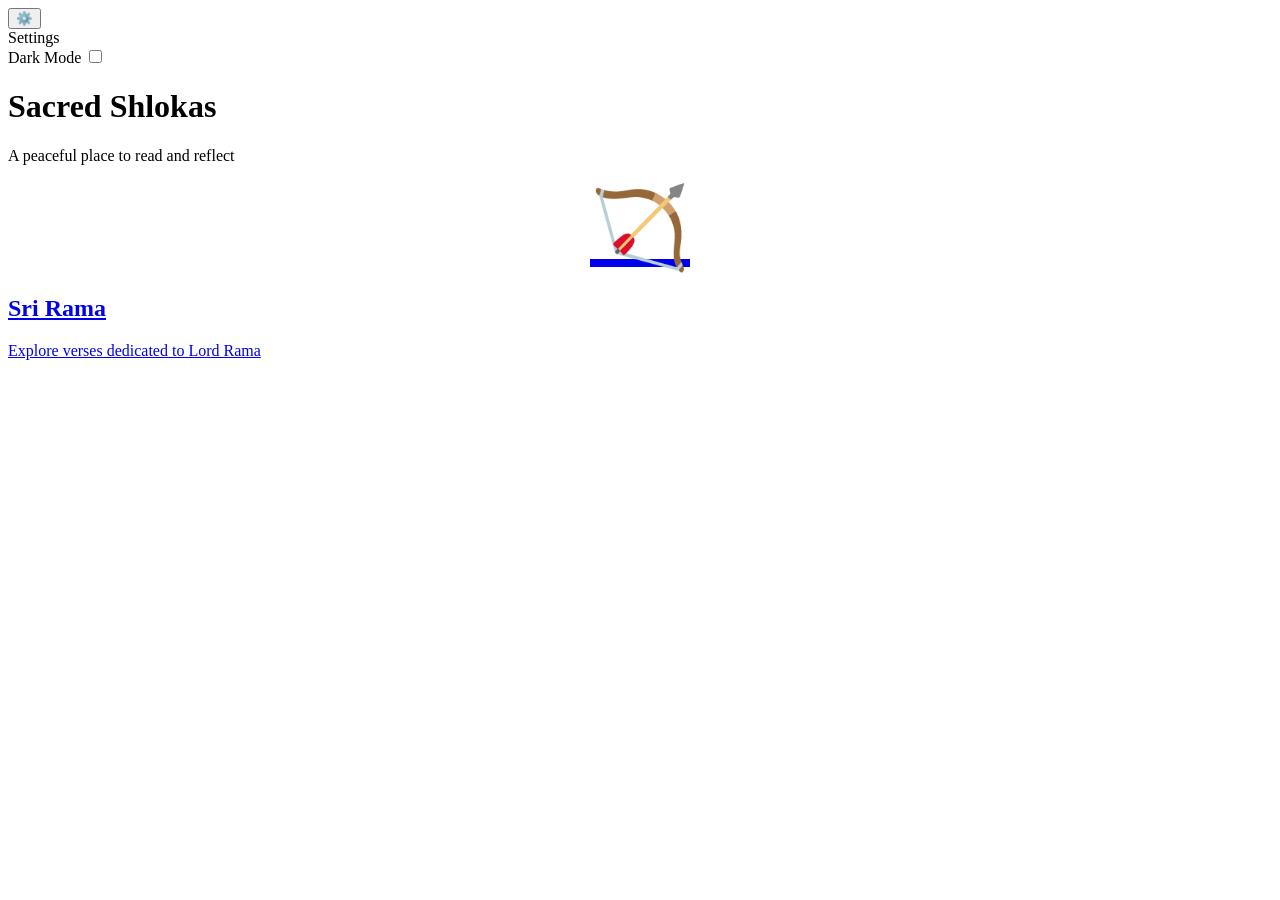
==== commit 706cf3b9: "Update index.html" ====
--- a/index.html
+++ b/index.html
@@ -1,451 +1,69 @@
 <!DOCTYPE html>
-<html lang="te">
+<html lang="en">
 
 <head>
     <meta charset="UTF-8">
     <meta name="viewport" content="width=device-width, initial-scale=1.0">
-    <title>శ్రీరామ పట్టాభిషేక సర్గ</title>
+    <title>Sacred Shlokas</title>
     <link rel="preconnect" href="https://fonts.googleapis.com">
     <link rel="preconnect" href="https://fonts.gstatic.com" crossorigin>
     <link href="https://fonts.googleapis.com/css2?family=Noto+Serif+Telugu:wght@400;600&display=swap" rel="stylesheet">
-    <style>
-        :root {
-            --bg-color: #fdfbf7;
-            --container-bg: #ffffff;
-            --text-color: #2c3e50;
-            --accent-color: #b71c1c;
-            --border-color: #eaeaea;
-        }
+    <link rel="stylesheet" href="css/style.css">
 
-        body.dark-mode {
-            --bg-color: #121212;
-            --container-bg: #1e1e1e;
-            --text-color: #e0e0e0;
-            --accent-color: #ff8a80;
-            --border-color: #333333;
-        }
-
-        .theme-switch-wrapper {
-            position: absolute;
-            top: 20px;
-            right: 20px;
-            display: flex;
-            align-items: center;
-        }
-
-        .theme-switch {
-            display: inline-block;
-            height: 34px;
-            position: relative;
-            width: 60px;
-        }
-
-        .theme-switch input {
-            display: none;
-        }
-
-        .slider {
-            background-color: #ccc;
-            bottom: 0;
-            cursor: pointer;
-            left: 0;
-            position: absolute;
-            right: 0;
-            top: 0;
-            transition: .4s;
-            border-radius: 34px;
-        }
-
-        .slider:before {
-            background-color: #fff;
-            bottom: 4px;
-            content: "";
-            height: 26px;
-            left: 4px;
-            position: absolute;
-            transition: .4s;
-            width: 26px;
-            border-radius: 50%;
-        }
-
-        input:checked+.slider {
-            background-color: var(--accent-color);
-        }
-
-        input:checked+.slider:before {
-            transform: translateX(26px);
-        }
-
-        body {
-            font-family: 'Noto Serif Telugu', serif;
-            background-color: var(--bg-color);
-            color: var(--text-color);
-            line-height: 1.8;
-            margin: 0;
-            padding: 20px;
-            display: flex;
-            justify-content: center;
-        }
-
-        .container {
-            max-width: 800px;
-            background-color: var(--container-bg);
-            padding: 40px 50px;
-            border-radius: 12px;
-            box-shadow: 0 4px 20px rgba(0, 0, 0, 0.05);
-        }
-
-        h1 {
-            text-align: center;
-            color: var(--accent-color);
-            font-size: 28px;
-            font-weight: 600;
-            margin-bottom: 10px;
-        }
-
-        .subtitle {
-            text-align: center;
-            font-size: 16px;
-            color: var(--text-color);
-            opacity: 0.7;
-            margin-bottom: 40px;
-            padding-bottom: 20px;
-            border-bottom: 1px solid var(--border-color);
-        }
-
-        .sloka {
-            font-size: 18px;
-            text-align: center;
-            margin-bottom: 25px;
-            padding: 10px;
-            transition: background-color 0.3s ease;
-            border-radius: 8px;
-        }
-
-        .sloka:hover {
-            background-color: rgba(183, 28, 28, 0.05);
-        }
-
-        body.dark-mode .sloka:hover {
-            background-color: rgba(255, 138, 128, 0.1);
-        }
-
-        .number {
-            color: var(--accent-color);
-            font-weight: bold;
-            opacity: 0.8;
-        }
-
-        /* Mobile Adjustments */
-        @media (max-width: 600px) {
-            .container {
-                padding: 20px;
-            }
-
-            h1 {
-                font-size: 24px;
-            }
-
-            .sloka {
-                font-size: 16px;
-            }
-        }
-    </style>
+    <!-- PWA / Mobile Optimization Meta Tags -->
+    <meta name="theme-color" content="#b71c1c">
+    <link rel="manifest" href="manifest.json">
+    <meta name="apple-mobile-web-app-capable" content="yes">
+    <meta name="apple-mobile-web-app-status-bar-style" content="black-translucent">
+    <meta name="apple-mobile-web-app-title" content="Shlokas">
+    <link rel="apple-touch-icon" href="icon.svg">
 </head>
 
 <body>
-
-    <div class="theme-switch-wrapper">
-        <label class="theme-switch" for="checkbox">
-            <input type="checkbox" id="checkbox" />
-            <div class="slider"></div>
-        </label>
+    <div class="settings-wrapper">
+        <button id="settings-btn" class="settings-btn" aria-label="Settings">⚙️</button>
+        <div id="settings-dropdown" class="settings-dropdown">
+            <div class="settings-header">Settings</div>
+            <div class="settings-row">
+                <span>Dark Mode</span>
+                <label class="theme-switch" for="checkbox">
+                    <input type="checkbox" id="checkbox" />
+                    <div class="slider"></div>
+                </label>
+            </div>
+        </div>
     </div>
 
-    <div class="container">
-        <h1>శ్రీరామ పట్టాభిషేక సర్గ</h1>
-        <div class="subtitle">శ్రీమద్రామాయణం - యుద్ధకాండం (128వ సర్గ)</div>
+    <header>
+        <h1>Sacred Shlokas</h1>
+        <p>A peaceful place to read and reflect</p>
+    </header>
 
-        <div class="sloka">శిరస్యంజలిమాధాయ కైకేయ్యానందవర్ధనః |<br>బభాషే భరతో జ్యేష్ఠం రామం సత్యపరాక్రమం <span
-                class="number">|| 1 ||</span></div>
-        <div class="sloka">పూజితా మామికా మాతా దత్తం రాజ్యమిదం మమ |<br>తద్దదామి పునస్తుభ్యం యథా త్వమదదా మమ <span
-                class="number">|| 2 ||</span></div>
-        <div class="sloka">ధురమేకాకినా న్యస్తామృషభేణ బలీయసా |<br>కిశోరవద్గురుం భారం న వోఢుమహముత్సహే <span
-                class="number">|| 3 ||</span></div>
-        <div class="sloka">వారివేగేన మహతా భిన్నః సేతురివ క్షరన్ |<br>దుర్బంధనమిదం మన్యే రాజ్యచ్ఛిద్రమసంవృతం <span
-                class="number">|| 4 ||</span></div>
-        <div class="sloka">గతిం ఖర ఇవాశ్వస్య హంసస్యేవ చ వాయసః |<br>నాన్వేతుముత్సహే రామ తవ మార్గమరిందమ <span
-                class="number">|| 5 ||</span></div>
-        <div class="sloka">యథా చారోపితో వృక్షో జాతశ్చాంతర్నివేశనే |<br>మహాంశ్చ సుదురారోహో మహాస్కంధః ప్రశాఖవాన్ <span
-                class="number">|| 6 ||</span></div>
-        <div class="sloka">శీర్యేత పుష్పితో భూత్వా న ఫలాని ప్రదర్శయన్ |<br>తస్య నానుభవేదర్థం యస్య హేతోః స రోప్యతే <span
-                class="number">|| 7 ||</span></div>
-        <div class="sloka">ఏషోపమా మహాబాహో త్వదర్థం వేత్తుమర్హసి |<br>యద్యస్మాన్మనుజేంద్ర త్వం భక్తాన్భృత్యాన్న శాధి హి
-            <span class="number">|| 8 ||</span>
+    <main>
+        <div class="grid">
+            <a href="rama/index.html" class="card">
+                <div class="card-image"
+                    style="background: var(--bg-color); display: flex; align-items: center; justify-content: center; font-size: 80px; border-bottom: 1px solid var(--border-color);">
+                    🏹</div>
+                <div class="card-content">
+                    <h2>Sri Rama</h2>
+                    <p>Explore verses dedicated to Lord Rama</p>
+                </div>
+            </a>
+            <!-- Here you can add more gods in the future -->
+            <!--
+            <a href="shiva/index.html" class="card">
+                <div class="card-image" style="background-image: url('...');"></div>
+                <div class="card-content">
+                    <h2>Lord Shiva</h2>
+                    <p>Verses dedicated to Lord Shiva</p>
+                </div>
+            </a>
+            -->
         </div>
-        <div class="sloka">జగదద్యాభిషిక్తం త్వామనుపశ్యతు సర్వతః |<br>ప్రతపంతమివాదిత్యం మధ్యాహ్నే దీప్తతేజసం <span
-                class="number">|| 9 ||</span></div>
-        <div class="sloka">తూర్యసంఘాతనిర్ఘోషైః కాంచీనూపురనిస్వనైః |<br>మధురైర్గీతశబ్దైశ్చ ప్రతిబుధ్యస్వ రాఘవ <span
-                class="number">|| 10 ||</span></div>
-        <div class="sloka">యావదావర్తతే చక్రం యావతీ చ వసుంధరా |<br>తావత్త్వమిహ సర్వస్య స్వామిత్వమనువర్తయ <span
-                class="number">|| 11 ||</span></div>
-        <div class="sloka">భరతస్య వచః శ్రుత్వా రామః పరపురంజయః |<br>తథేతి ప్రతిజగ్రాహ నిషసాదాసనే శుభే <span
-                class="number">|| 12 ||</span></div>
-        <div class="sloka">తతః శత్రుఘ్నవచనాన్నిపుణాః శ్మశ్రువర్ధకాః |<br>సుఖహస్తాః సుశీఘ్రాశ్చ రాఘవం పర్యుపాసత <span
-                class="number">|| 13 ||</span></div>
-        <div class="sloka">పూర్వం తు భరతే స్నాతే లక్ష్మణే చ మహాబలే |<br>సుగ్రీవే వానరేంద్రే చ రాక్షసేంద్రే విభీషణే <span
-                class="number">|| 14 ||</span></div>
-        <div class="sloka">విశోధితజటః స్నాతశ్చిత్రమాల్యానులేపనః |<br>మహార్హవసనో రామస్తస్థౌ తత్ర శ్రియా జ్వలన్ <span
-                class="number">|| 15 ||</span></div>
-        <div class="sloka">ప్రతికర్మ చ రామస్య కారయామాస వీర్యవాన్ |<br>లక్ష్మణస్య చ లక్ష్మీవానిక్ష్వాకుకులవర్ధనః <span
-                class="number">|| 16 ||</span></div>
-        <div class="sloka">ప్రతికర్మ చ సీతాయాః సర్వా దశరథస్త్రియః |<br>ఆత్మనైవ తదా చక్రుర్మనస్విన్యో మనోహరం <span
-                class="number">|| 17 ||</span></div>
-        <div class="sloka">తతో వానరపత్నీనాం సర్వాసామేవ శోభనం |<br>చకార యత్నాత్కౌసల్యా ప్రహృష్టా పుత్రవత్సలా <span
-                class="number">|| 18 ||</span></div>
-        <div class="sloka">తతః శత్రుఘ్నవచనాత్సుమంత్రో నామ సారథిః |<br>యోజయిత్వాఽభిచక్రామ రథం సర్వాంగశోభనం <span
-                class="number">|| 19 ||</span></div>
-        <div class="sloka">అర్కమండలసంకాశం దివ్యం దృష్ట్వా రథోత్తమం |<br>ఆరురోహ మహాబాహూ రామః సత్యపరాక్రమః <span
-                class="number">|| 20 ||</span></div>
-        <div class="sloka">సుగ్రీవో హనుమాంశ్చైవ మహేంద్రసదృశద్యుతీ |<br>స్నాతౌ దివ్యనిభైర్వస్త్రైర్జగ్మతుః శుభకుండలౌ
-            <span class="number">|| 21 ||</span>
-        </div>
-        <div class="sloka">వరాభరణసంపన్నా యయుస్తాః శుభకుండలాః |<br>సుగ్రీవపత్న్యః సీతా చ ద్రష్టుం నగరముత్సుకా <span
-                class="number">|| 22 ||</span></div>
-        <div class="sloka">అయోధ్యాయాం తు సచివా రాజ్ఞో దశరథస్య యే |<br>పురోహితం పురస్కృత్య మంత్రయామాసురర్థవత్ <span
-                class="number">|| 23 ||</span></div>
-        <div class="sloka">అశోకో విజయశ్చైవ సుమంత్రశ్చైవ సంగతాః |<br>మంత్రయన్రామవృద్ధ్యర్థమృద్ధ్యర్థం నగరస్య చ <span
-                class="number">|| 24 ||</span></div>
-        <div class="sloka">సర్వమేవాభిషేకార్థం జయార్హస్య మహాత్మనః |<br>కర్తుమర్హథ రామస్య యద్యన్మంగళపూర్వకం <span
-                class="number">|| 25 ||</span></div>
-        <div class="sloka">ఇతి తే మంత్రిణః సర్వే సందిశ్య తు పురోహితం |<br>నగరాన్నిర్యయుస్తూర్ణం రామదర్శనబుద్ధయః <span
-                class="number">|| 26 ||</span></div>
-        <div class="sloka">హరియుక్తం సహస్రాక్షో రథమింద్ర ఇవానఘః |<br>ప్రయయౌ రథమాస్థాయ రామో నగరముత్తమం <span
-                class="number">|| 27 ||</span></div>
-        <div class="sloka">జగ్రాహ భరతో రశ్మీఞ్శత్రుఘ్నశ్ఛత్రమాదదే |<br>లక్ష్మణో వ్యజనం తస్య మూర్ధ్ని సంపర్యవీజయత్ <span
-                class="number">|| 28 ||</span></div>
-        <div class="sloka">శ్వేతం చ వాలవ్యజనం జగ్రాహ పురతః స్థితః |<br>అపరం చంద్రసంకాశం రాక్షసేంద్రో విభీషణః <span
-                class="number">|| 29 ||</span></div>
-        <div class="sloka">ఋషిసంఘైస్తదాఽఽకాశే దేవైశ్చ సమరుద్గణైః |<br>స్తూయమానస్య రామస్య శుశ్రువే మధురధ్వనిః <span
-                class="number">|| 30 ||</span></div>
-        <div class="sloka">తతః శత్రుంజయం నామ కుంజరం పర్వతోపమం |<br>ఆరురోహ మహాతేజాః సుగ్రీవః ప్లవగర్షభః <span
-                class="number">|| 31 ||</span></div>
-        <div class="sloka">నవనాగసహస్రాణి యయురాస్థాయ వానరాః |<br>మానుషం విగ్రహం కృత్వా సర్వాభరణభూషితాః <span
-                class="number">|| 32 ||</span></div>
-        <div class="sloka">శంఖశబ్దప్రణాదైశ్చ దుందుభీనాం చ నిస్స్వనైః |<br>ప్రయయౌ పురుషవ్యాఘ్రస్తాం పురీం హర్ంయమాలినీం
-            <span class="number">|| 33 ||</span>
-        </div>
-        <div class="sloka">దదృశుస్తే సమాయాంతం రాఘవం సపురస్సరం |<br>విరాజమానం వపుషా రథేనాతిరథం తదా <span
-                class="number">|| 34 ||</span></div>
-        <div class="sloka">తే వర్ధయిత్వా కాకుత్స్థం రామేణ ప్రతినందితాః |<br>అనుజగ్ముర్మహాత్మానం భ్రాతృభిః పరివారితం
-            <span class="number">|| 35 ||</span>
-        </div>
-        <div class="sloka">అమాత్యైర్బ్రాహ్మణైశ్చైవ తథా ప్రకృతిభిర్వృతః |<br>శ్రియా విరురుచే రామో నక్షత్రైరివ చంద్రమాః
-            <span class="number">|| 36 ||</span>
-        </div>
-        <div class="sloka">స పురోగామిభిస్తూర్యైస్తాలస్వస్తికపాణిభిః |<br>ప్రవ్యాహరద్భిర్ముదితైర్మంగళాని యయౌ వృతః <span
-                class="number">|| 37 ||</span></div>
-        <div class="sloka">అక్షతం జాతరూపం చ గావః కన్యాస్తథా ద్విజాః |<br>నరా మోదకహస్తాశ్చ రామస్య పురతో యయుః <span
-                class="number">|| 38 ||</span></div>
-        <div class="sloka">సఖ్యం చ రామః సుగ్రీవే ప్రభావం చానిలాత్మజే |<br>వానరాణాం చ తత్కర్మ రాక్షసానాం చ తద్బలం
-            |<br>విభీషణస్య సంయోగమాచచక్షే చ మంత్రిణాం <span class="number">|| 39 ||</span></div>
-        <div class="sloka">శ్రుత్వా తు విస్మయం జగ్మురయోధ్యాపురవాసినః <span class="number">|| 40 ||</span></div>
-        <div class="sloka">ద్యుతిమానేతదాఖ్యాయ రామో వానరసంవృతః |<br>హృష్టపుష్టజనాకీర్ణామయోధ్యాం ప్రవివేశ హ <span
-                class="number">|| 41 ||</span></div>
-        <div class="sloka">తతో హ్యభ్యుచ్ఛ్రయన్పౌరాః పతాకాస్తే గృహే గృహే <span class="number">|| 42 ||</span></div>
-        <div class="sloka">ఐక్ష్వాకాధ్యుషితం రంయమాససాద పితుర్గృహం <span class="number">|| 43 ||</span></div>
-        <div class="sloka">అథాబ్రవీద్రాజసుతో భరతం ధర్మిణాం వరం |<br>అర్థోపహితయా వాచా మధురం రఘునందనః <span
-                class="number">|| 44 ||</span></div>
-        <div class="sloka">పితుర్భవనమాసాద్య ప్రవిశ్య చ మహాత్మనః |<br>కౌసల్యాం చ సుమిత్రాం చ కైకేయీమభివాద్య చ <span
-                class="number">|| 45 ||</span></div>
-        <div class="sloka">యచ్చ మద్భవనం శ్రేష్ఠం సాశోకవనికం మహత్ |<br>ముక్తావైడూర్యసంకీర్ణం సుగ్రీవాయ నివేదయ <span
-                class="number">|| 46 ||</span></div>
-        <div class="sloka">తస్య తద్వచనం శ్రుత్వా భరతః సత్యవిక్రమః |<br>పాణౌ గృహీత్వా సుగ్రీవం ప్రవివేశ తమాలయం <span
-                class="number">|| 47 ||</span></div>
-        <div class="sloka">తతస్తైలప్రదీపాంశ్చ పర్యంకాస్తరణాని చ |<br>గృహీత్వా వివిశుః క్షిప్రం శత్రుఘ్నేన ప్రచోదితాః
-            <span class="number">|| 48 ||</span>
-        </div>
-        <div class="sloka">ఉవాచ చ మహాతేజాః సుగ్రీవం రాఘవానుజః |<br>అభిషేకాయ రామస్య దూతానాజ్ఞాపయ ప్రభో <span
-                class="number">|| 49 ||</span></div>
-        <div class="sloka">సౌవర్ణాన్వానరేంద్రాణాం చతుర్ణాం చతురో ఘటాన్ |<br>దదౌ క్షిప్రం స సుగ్రీవః సర్వరత్నవిభూషితాన్
-            <span class="number">|| 50 ||</span>
-        </div>
-        <div class="sloka">యథా ప్రత్యూషసమయే చతుర్ణాం సాగరాంభసాం |<br>పూర్ణైర్ఘటైః ప్రతీక్షధ్వం తథా కురుత వానరాః <span
-                class="number">|| 51 ||</span></div>
-        <div class="sloka">ఏవముక్తా మహాత్మానో వానరా వారణోపమాః |<br>ఉత్పేతుర్గగనం శీఘ్రం గరుడా ఇవ శీఘ్రగాః <span
-                class="number">|| 52 ||</span></div>
-        <div class="sloka">జాంబవాంశ్చ హనూమాంశ్చ వేగదర్శీ చ వానరః |<br>ఋషభశ్చైవ కలశాఞ్జలపూర్ణానథానయన్ <span
-                class="number">|| 53 ||</span></div>
-        <div class="sloka">నదీశతానాం పంచానాం జలం కుంభేషు చాహరన్ <span class="number">|| 54 ||</span></div>
-        <div class="sloka">పూర్వాత్సముద్రాత్కలశం జలపూర్ణమథానయత్ |<br>సుషేణః సత్త్వసంపన్నః సర్వరత్నవిభూషితం <span
-                class="number">|| 55 ||</span></div>
-        <div class="sloka">ఋషభో దక్షిణాత్తూర్ణం సముద్రాజ్జలమాహరత్ |<br>రక్తచందనశాఖాభిః సంవృతం కాంచనం ఘటం <span
-                class="number">|| 56 ||</span></div>
-        <div class="sloka">గవయః పశ్చిమాత్తోయమాజహార మహార్ణవాత్ |<br>రత్నకుంభేన మహతా శీతం మారుతవిక్రమః <span
-                class="number">|| 57 ||</span></div>
-        <div class="sloka">ఉత్తరాచ్చ జలం శీఘ్రం గరుడానిలవిక్రమః |<br>ఆజహార స ధర్మాత్మా నలః సర్వగుణాన్వితః <span
-                class="number">|| 58 ||</span></div>
-        <div class="sloka">తతస్తైర్వానరశ్రేష్ఠైరానీతం ప్రేక్ష్య తజ్జలం |<br>అభిషేకాయ రామస్య శత్రుఘ్నః సచివైః సహ
-            |<br>పురోహితాయ శ్రేష్ఠాయ సుహృద్భ్యశ్చ న్యవేదయత్ <span class="number">|| 59 ||</span></div>
-        <div class="sloka">తతః స ప్రయతో వృద్ధో వసిష్ఠో బ్రాహ్మణైః సహ |<br>రామం రత్నమయే పీఠే సహసీతం న్యవేశయత్ <span
-                class="number">|| 60 ||</span></div>
-        <div class="sloka">వసిష్ఠో వామదేవశ్చ జాబాలిరథ కాశ్యపః |<br>కాత్యాయనః సుయజ్ఞశ్చ గౌతమో విజయస్తథా <span
-                class="number">|| 61 ||</span></div>
-        <div class="sloka">అభ్యషించన్నరవ్యాఘ్రం ప్రసన్నేన సుగంధినా |<br>సలిలేన సహస్రాక్షం వసవో వాసవం యథా <span
-                class="number">|| 62 ||</span></div>
-        <div class="sloka">ఋత్విగ్భిర్బ్రాహ్మణైః పూర్వం కన్యాభిర్మంత్రిభిస్తథా |<br>యోధైశ్చైవాభ్యషించంస్తే సంప్రహృష్టాః
-            సనైగమైః <span class="number">|| 63 ||</span></div>
-        <div class="sloka">సర్వౌషధిరసైర్దివ్యైర్దైవతైర్నభసి స్థితైః |<br>చతుర్భిర్లోకపాలైశ్చ సర్వైర్దేవైశ్చ సంగతైః <span
-                class="number">|| 64 ||</span></div>
-        <div class="sloka">బ్రహ్మణా నిర్మితం పూర్వం కిరీటం రత్నశోభితం |<br>అభిషిక్తః పురా యేన మనుస్తం దీప్తతేజసం <span
-                class="number">|| 65 ||</span></div>
-        <div class="sloka">తస్యాన్వవాయే రాజానః క్రమాద్యేనాభిషేచితాః |<br>సభాయాం హేమక్లుప్తాయాం శోభితాయాం మహాధనైః
-            |<br>రత్నైర్నానావిధైశ్చైవ చిత్రితాయాం సుశోభనైః <span class="number">|| 66 ||</span></div>
-        <div class="sloka">నానారత్నమయే పీఠే కల్పయిత్వా యథావిధి |<br>కిరీటేన తతః పశ్చాద్వసిష్ఠేన మహాత్మనా
-            |<br>ఋత్విగ్భిర్భూషణైశ్చైవ సమయోక్ష్యత రాఘవః <span class="number">|| 67 ||</span></div>
-        <div class="sloka">ఛత్రం తు తస్య జగ్రాహ శత్రుఘ్నః పాండురం శుభం |<br>శ్వేతం చ వాలవ్యజనం సుగ్రీవో వానరేశ్వరః
-            |<br>అపరం చంద్రసంకాశం రాక్షసేంద్రో విభీషణః <span class="number">|| 68 ||</span></div>
-        <div class="sloka">మాలాం జ్వలంతీం వపుషా కాంచనీం శతపుష్కరాం |<br>రాఘవాయ దదౌ వాయుర్వాసవేన ప్రచోదితః <span
-                class="number">|| 69 ||</span></div>
-        <div class="sloka">సర్వరత్నసమాయుక్తం మణిరత్నవిభూషితం |<br>ముక్తాహారం నరేంద్రాయ దదౌ శక్రప్రచోదితః <span
-                class="number">|| 70 ||</span></div>
-        <div class="sloka">ప్రజగుర్దేవగంధర్వా ననృతుశ్చాప్సరోగణాః |<br>అభిషేకే తదర్హస్య తదా రామస్య ధీమతః <span
-                class="number">|| 71 ||</span></div>
-        <div class="sloka">భూమిః సస్యవతీ చైవ ఫలవంతశ్చ పాదపాః |<br>గంధవంతి చ పుష్పాణి బభూవూ రాఘవోత్సవే <span
-                class="number">|| 72 ||</span></div>
-        <div class="sloka">సహస్రశతమశ్వానాం ధేనూనాం చ గవాం తథా |<br>దదౌ శతం వృషాన్పూర్వం ద్విజేభ్యో మనుజర్షభః <span
-                class="number">|| 73 ||</span></div>
-        <div class="sloka">త్రింశత్కోటీర్హిరణ్యస్య బ్రాహ్మణేభ్యో దదౌ పునః |<br>నానాభరణవస్త్రాణి మహార్హాణి చ రాఘవః <span
-                class="number">|| 74 ||</span></div>
-        <div class="sloka">అర్కరశ్మిప్రతీకాశాం కాంచనీం మణివిగ్రహాం |<br>సుగ్రీవాయ స్రజం దివ్యాం ప్రాయచ్ఛన్మనుజర్షభః
-            <span class="number">|| 75 ||</span>
-        </div>
-        <div class="sloka">వైడూర్యమణిచిత్రే చ వజ్రరత్నవిభూషితే |<br>వాలిపుత్రాయ ధృతిమానంగదాయాంగదే దదౌ <span
-                class="number">|| 76 ||</span></div>
-        <div class="sloka">మణిప్రవరజుష్టం చ ముక్తాహారమనుత్తమం |<br>సీతాయై ప్రదదౌ రామశ్చంద్రరశ్మిసమప్రభం <span
-                class="number">|| 77 ||</span></div>
-        <div class="sloka">అరజే వాససీ దివ్యే శుభాన్యాభరణాని చ |<br>అవేక్షమాణా వైదేహీ ప్రదదౌ వాయుసూనవే <span
-                class="number">|| 78 ||</span></div>
-        <div class="sloka">అవముచ్యాత్మనః కంఠాద్ధారం జనకనందినీ |<br>అవైక్షత హరీన్సర్వాన్భర్తారం చ ముహుర్ముహుః <span
-                class="number">|| 79 ||</span></div>
-        <div class="sloka">తామింగితజ్ఞః సంప్రేక్ష్య బభాషే జనకాత్మజాం |<br>ప్రదేహి సుభగే హారం యస్య తుష్టాసి భామిని
-            |<br>పౌరుషం విక్రమో బుద్ధిర్యస్మిన్నేతాని సర్వశః <span class="number">|| 80 ||</span></div>
-        <div class="sloka">దదౌ సా వాయుపుత్రాయ తం హారమసితేక్షణా |<br>హనుమాంస్తేన హారేణ శుశుభే వానరర్షభః
-            |<br>చంద్రాంశుచయగౌరేణ శ్వేతాభ్రేణ యథాఽచలః <span class="number">|| 81 ||</span></div>
-        <div class="sloka">తతో ద్వివిదమైందాభ్యాం నీలాయ చ పరన్తపః |<br>సర్వాన్కామగుణాన్వీక్ష్య ప్రదదౌ వసుధాధిపః <span
-                class="number">|| 82 ||</span></div>
-        <div class="sloka">సర్వవానరవృద్ధాశ్చ యే చాన్యే వానరేశ్వరాః |<br>వాసోభిర్భూషణైశ్చైవ యథార్హం ప్రతిపూజితాః <span
-                class="number">|| 83 ||</span></div>
-        <div class="sloka">విభీషణోఽథ సుగ్రీవో హనుమాన్ జాంబవాంస్తథా |<br>సర్వవానరముఖ్యాశ్చ రామేణాక్లిష్టకర్మణా <span
-                class="number">|| 84 ||</span></div>
-        <div class="sloka">యథార్హం పూజితాః సర్వైః కామై రత్నైశ్చ పుష్కలైః |<br>ప్రహృష్టమనసః సర్వే జగ్మురేవ యథాగతం <span
-                class="number">|| 85 ||</span></div>
-        <div class="sloka">నత్వా సర్వే మహాత్మానం తతస్తే ప్లవగర్షభాః |<br>విసృష్టాః పార్థివేంద్రేణ కిష్కింధామభ్యుపాగమన్
-            <span class="number">|| 86 ||</span>
-        </div>
-        <div class="sloka">సుగ్రీవో వానరశ్రేష్ఠో దృష్ట్వా రామాభిషేచనం |<br>పూజితశ్చైవ రామేణ కిష్కింధాం ప్రావిశత్పురీం
-            <span class="number">|| 87 ||</span>
-        </div>
-        <div class="sloka">విభీషణోఽపి ధర్మాత్మా సహ తైర్నైరృతర్షభైః |<br>లబ్ధ్వా కులధనం రాజా లంకాం ప్రాయాద్విభీషణః <span
-                class="number">|| 88 ||</span></div>
-        <div class="sloka">స రాజ్యమఖిలం శాసన్నిహతారిర్మహాయశాః |<br>రాఘవః పరమోదారః శశాస పరయా ముదా <span class="number">||
-                89 ||</span></div>
-        <div class="sloka">ఉవాచ లక్ష్మణం రామో ధర్మజ్ఞం ధర్మవత్సలః <span class="number">|| 90 ||</span></div>
-        <div class="sloka">ఆతిష్ఠ ధర్మజ్ఞ మయా సహేమాం<br>గాం పూర్వరాజాధ్యుషితాం బలేన |<br>తుల్యం మయా త్వం పితృభిర్ధృతా
-            యా<br>తాం యౌవరాజ్యే ధురముద్వహస్వ <span class="number">|| 91 ||</span></div>
-        <div class="sloka">సర్వాత్మనా పర్యనునీయమానో<br>యదా న సౌమిత్రిరుపైతి యోగం |<br>నియుజ్యమానోఽపి చ
-            యౌవరాజ్యే<br>తతోఽభ్యషించద్భరతం మహాత్మా <span class="number">|| 92 ||</span></div>
-        <div class="sloka">పౌండరీకాశ్వమేధాభ్యాం వాజపేయేన చాసకృత్ |<br>అన్యైశ్చ వివిధైర్యజ్ఞైరయజత్పార్థివర్షభః <span
-                class="number">|| 93 ||</span></div>
-        <div class="sloka">రాజ్యం దశసహస్రాణి ప్రాప్య వర్షాణి రాఘవః |<br>శతాశ్వమేధానాజహ్రే సదశ్వాన్భూరిదక్షిణాన్ <span
-                class="number">|| 94 ||</span></div>
-        <div class="sloka">ఆజానులంబబాహుః స మహాస్కంధః ప్రతాపవాన్ |<br>లక్ష్మణానుచరో రామః పృథివీమన్వపాలయత్ <span
-                class="number">|| 95 ||</span></div>
-        <div class="sloka">రాఘవశ్చాపి ధర్మాత్మా ప్రాప్య రాజ్యమనుత్తమం |<br>ఈజే బహువిధైర్యజ్ఞైః ససుహృజ్జ్ఞాతిబాంధవః <span
-                class="number">|| 96 ||</span></div>
-        <div class="sloka">న పర్యదేవన్విధవా న చ వ్యాలకృతం భయం |<br>న వ్యాధిజం భయం వాఽపి రామే రాజ్యం ప్రశాసతి <span
-                class="number">|| 97 ||</span></div>
-        <div class="sloka">నిర్దస్యురభవల్లోకో నానర్థః కం‍చిదస్పృశత్ |<br>న చ స్మ వృద్ధా బాలానాం ప్రేతకార్యాణి కుర్వతే
-            <span class="number">|| 98 ||</span>
-        </div>
-        <div class="sloka">సర్వం ముదితమేవాసీత్సర్వో ధర్మపరోఽభవత్ |<br>రామమేవానుపశ్యంతో నాభ్యహింసన్పరస్పరం <span
-                class="number">|| 99 ||</span></div>
-        <div class="sloka">ఆసన్వర్షసహస్రాణి తథా పుత్రసహస్రిణః |<br>నిరామయా విశోకాశ్చ రామే రాజ్యం ప్రశాసతి <span
-                class="number">|| 100 ||</span></div>
-        <div class="sloka">రామో రామో రామ ఇతి ప్రజానామభవన్కథాః |<br>రామభూతం జగదభూద్రామే రాజ్యం ప్రశాసతి <span
-                class="number">|| 101 ||</span></div>
-        <div class="sloka">నిత్యపుష్పా నిత్యఫలాస్తరవః స్కంధవిస్తృతాః |<br>కాలే వర్షీ చ పర్జన్యః సుఖస్పర్శశ్చ మారుతః
-            <span class="number">|| 102 ||</span>
-        </div>
-        <div class="sloka">బ్రాహ్మణాః క్షత్రియా వైశ్యాః శూద్రా లోభవివర్జితాః |<br>స్వకర్మసు ప్రవర్తంతే తుష్టాః స్వైరేవ
-            కర్మభిః <span class="number">|| 103 ||</span></div>
-        <div class="sloka">ఆసన్ప్రజా ధర్మరతా రామే శాసతి నానృతాః |<br>సర్వే లక్షణసంపన్నాః సర్వే ధర్మపరాయణాః <span
-                class="number">|| 104 ||</span></div>
-        <div class="sloka">దశ వర్షసహస్రాణి దశ వర్షశతాని చ |<br>భ్రాతృభిః సహితః శ్రీమాన్రామో రాజ్యమకారయత్ <span
-                class="number">|| 105 ||</span></div>
-        <div class="sloka">ధన్యం యశస్యమాయుష్యం రాజ్ఞాం చ విజయావహం |<br>ఆదికావ్యమిదం త్వార్షం పురా వాల్మీకినా కృతం
-            |<br>యః పఠేచ్ఛృణుయాల్లోకే నరః పాపాద్విముచ్యతే <span class="number">|| 106 ||</span></div>
-        <div class="sloka">పుత్రకామస్తు పుత్రాన్వై ధనకామో ధనాని చ |<br>లభతే మనుజో లోకే శ్రుత్వా రామాభిషేచనం <span
-                class="number">|| 107 ||</span></div>
-        <div class="sloka">మహీం విజయతే రాజా రిపూంశ్చాప్యధితిష్ఠతి |<br>రాఘవేణ యథా మాతా సుమిత్రా లక్ష్మణేన చ <span
-                class="number">|| 108 ||</span></div>
-        <div class="sloka">భరతేనేవ కైకేయీ జీవపుత్రాస్తథా స్త్రియః |<br>భవిష్యంతి సదానందాః పుత్రపౌత్రసమన్వితాః <span
-                class="number">|| 109 ||</span></div>
-        <div class="sloka">శ్రుత్వా రామాయణమిదం దీర్ఘమాయుశ్చ విన్దతి |<br>రామస్య విజయం చైవ సర్వమక్లిష్టకర్మణః <span
-                class="number">|| 110 ||</span></div>
-        <div class="sloka">శృణోతి య ఇదం కావ్యమార్షం వాల్మీకినా కృతం |<br>శ్రద్దధానో జితక్రోధో దుర్గాణ్యతితరత్యసౌ <span
-                class="number">|| 111 ||</span></div>
-        <div class="sloka">సమాగమం ప్రవాసాంతే లభతే చాపి బాంధవైః |<br>ప్రార్థితాంశ్చ వరాన్సర్వాన్ప్రాప్నుయాదిహ రాఘవాత్
-            <span class="number">|| 112 ||</span>
-        </div>
-        <div class="sloka">శ్రవణేన సురాః సర్వే ప్రీయంతే సం‍ప్రశృణ్వతాం |<br>వినాయకాశ్చ శాంయంతి గృహే తిష్ఠంతి యస్య వై
-            <span class="number">|| 113 ||</span>
-        </div>
-        <div class="sloka">విజయేతి మహీం రాజా ప్రవాసీ స్వస్తిమాన్వ్రజేత్ |<br>స్త్రియో రజస్వలాః శ్రుత్వా పుత్రాన్
-            సూయురనుత్తమాన్ <span class="number">|| 114 ||</span></div>
-        <div class="sloka">పూజయంశ్చ పఠంశ్చేమమితిహాసం పురాతనం |<br>సర్వపాపాత్ప్రముచ్యేత దీర్ఘమాయురవాప్నుయాత్ <span
-                class="number">|| 115 ||</span></div>
-        <div class="sloka">ప్రణంయ శిరసా నిత్యం శ్రోతవ్యం క్షత్రియైర్ద్విజాత్ |<br>ఐశ్వర్యం పుత్రలాభశ్చ భవిష్యతి న సంశయః
-            <span class="number">|| 116 ||</span>
-        </div>
-        <div class="sloka">రామాయణమిదం కృత్స్నం శృణ్వతః పఠతః సదా |<br>ప్రీయతే సతతం రామః స హి విష్ణుః సనాతనః <span
-                class="number">|| 117 ||</span></div>
-        <div class="sloka">ఆదిదేవో మహాబాహుర్హరిర్నారాయణః ప్రభుః |<br>సాక్షాద్రామో రఘుశ్రేష్ఠః శేషో లక్ష్మణ ఉచ్యతే <span
-                class="number">|| 118 ||</span></div>
-        <div class="sloka">కుటుంబవృద్ధిం ధనధాన్యవృద్ధిం<br>స్త్రియశ్చ ముఖ్యాః సుఖముత్తమం చ |<br>శృత్వా శుభం కావ్యమిదం
-            మహార్థం<br>ప్రాప్నోతి సర్వాం భువి చార్థసిద్ధిం <span class="number">|| 119 ||</span></div>
-        <div class="sloka">ఆయుష్యమారోగ్యకరం యశస్యం<br>సౌభ్రాతృకం బుద్ధికరం సుఖం చ |<br>శ్రోతవ్యమేతన్నియమేన
-            సద్భి-<br>-రాఖ్యానమోజస్కరమృద్ధికామైః <span class="number">|| 120 ||</span></div>
-        <div class="sloka">ఏవమేతత్పురావృత్తమాఖ్యానం భద్రమస్తు వః |<br>ప్రవ్యాహరత విస్రబ్ధం బలం విష్ణోః ప్రవర్ధతాం <span
-                class="number">|| 121 ||</span></div>
-        <div class="sloka">దేవాశ్చ సర్వే తుష్యంతి గ్రహణాచ్ఛ్రవణాత్తథా |<br>రామాయణస్య శ్రవణాత్తుష్యంతి పితరస్తథా <span
-                class="number">|| 122 ||</span></div>
-        <div class="sloka">భక్త్యా రామస్య యే చేమాం సంహితామృషిణా కృతాం |<br>లేఖయంతీహ చ నరాస్తేషాం వాసస్త్రివిష్టపే <span
-                class="number">|| 123 ||</span></div>
-        <div class="sloka" style="font-weight: 600; color: var(--accent-color);">ఇత్యార్షే శ్రీమద్రామాయణే వాల్మీకీయే
-            ఆదికావ్యే చతుర్వింశతిసహస్రికాయాం సంహితాయాం యుద్ధకాండే శ్రీరామపట్టాభిషేకో నామ ఏకత్రింశదుత్తరశతతమః సర్గః <span
-                class="number">|| 124 ||</span></div>
-    </div>
+    </main>
 
-    <script>
-        const toggleSwitch = document.querySelector('.theme-switch input[type="checkbox"]');
-        const currentTheme = localStorage.getItem('theme') || (window.matchMedia("(prefers-color-scheme: dark)").matches ? "dark" : "light");
-
-        if (currentTheme === 'dark') {
-            document.body.classList.add('dark-mode');
-            toggleSwitch.checked = true;
-        }
-
-        toggleSwitch.addEventListener('change', function (e) {
-            if (e.target.checked) {
-                document.body.classList.add('dark-mode');
-                localStorage.setItem('theme', 'dark');
-            } else {
-                document.body.classList.remove('dark-mode');
-                localStorage.setItem('theme', 'light');
-            }
-        }, false);
-    </script>
+    <script src="css/theme.js"></script>
 </body>
 
 </html>
